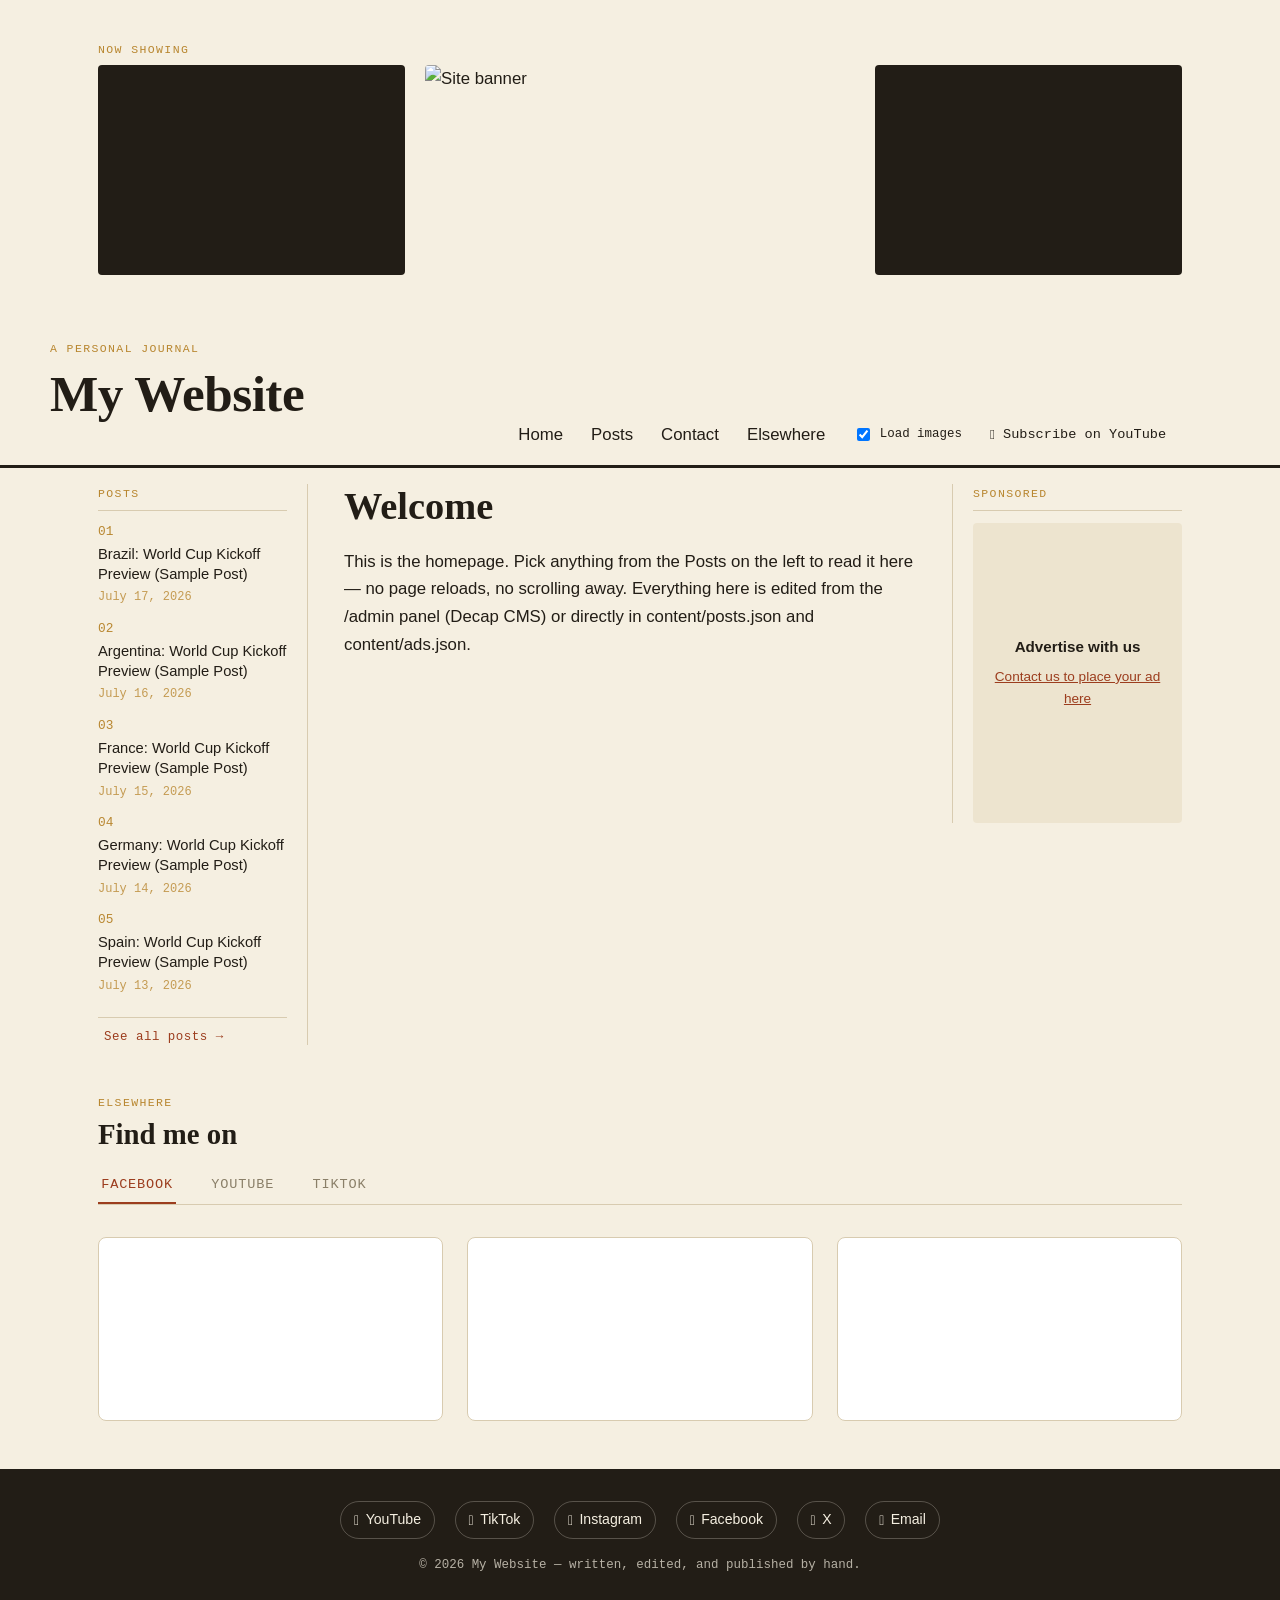
==== index.html @ 1bfed3f9 "Add files via upload" ====
<!DOCTYPE html>
<html lang="en">
<head>
  <meta charset="UTF-8">
  <meta name="viewport" content="width=device-width, initial-scale=1.0">
  <meta http-equiv="Content-Security-Policy" content="default-src 'self'; script-src 'self' https://unpkg.com https://connect.facebook.net https://www.youtube.com; style-src 'self' https://fonts.googleapis.com https://cdnjs.cloudflare.com 'unsafe-inline'; img-src 'self' https: data:; frame-src https://www.youtube.com https://www.facebook.com https://www.tiktok.com; font-src 'self' https://fonts.gstatic.com; connect-src 'self' https:; object-src 'none'; base-uri 'self'; form-action 'self';">
  <title>My Website — a personal journal</title>
  <meta name="description" content="A personal journal — posts, favorite media, and where to find me elsewhere.">

  <!-- Google Fonts: Fraunces (headlines), Inter (body), IBM Plex Mono (labels/bylines) -->
  <link rel="preconnect" href="https://fonts.googleapis.com">
  <link rel="preconnect" href="https://fonts.gstatic.com" crossorigin>
  <link href="https://fonts.googleapis.com/css2?family=Fraunces:opsz,wght@9..144,500;9..144,600;9..144,700&family=Inter:wght@400;500;600&family=IBM+Plex+Mono:wght@400;500&display=swap" rel="stylesheet">

  <!-- Font Awesome, for real platform logos in the footer -->
  <link rel="stylesheet" href="https://cdnjs.cloudflare.com/ajax/libs/font-awesome/5.15.3/css/all.min.css" integrity="sha512-iBBXm8fW90+nuLcSKlbmrPcLa0OT92xO1BIsZ+ywDWZb9u/crbDwrwuUJErZRapij9+gNwsqwp8v3fsfQyeW11w==" crossorigin="anonymous" referrerpolicy="no-referrer">

  <link rel="stylesheet" href="style.css">
</head>
<body>

  <a class="skip-link" href="#main">Skip to content</a>

  <!-- =====================================================================
       MAIN — the post column, with the margin rail (Posts + Sponsor)
       running alongside it. This is the signature layout idea: the post
       list and the ad share one quiet column instead of competing boxes.
  ===================================================================== -->
  <!-- =====================================================================
       FEATURED STRIP — your banner image + your latest YouTube upload +
       your latest Facebook post (auto-pulled from your own channel/page,
       see content/social.json for the username/link fields to edit).
  ===================================================================== -->
  <section class="featured" aria-label="Featured media">
    <p class="section-kicker">Now showing</p>

    <div class="featured-row">
      <div class="featured-embed" id="featured-youtube">
        <iframe
          id="featured-youtube-iframe"
          src=""
          title="Latest YouTube upload"
          frameborder="0"
          allow="accelerometer; autoplay; clipboard-write; encrypted-media; gyroscope; picture-in-picture"
          allowfullscreen>
        </iframe>
      </div>

      <figure class="featured-banner">
        <!-- EDIT ME: replace with your own banner image (recommended size
             in README.md — roughly 1600x700px works best here) -->
        <img
          src="https://placehold.co/1600x700/23201a/f5efe1?text=Your+Banner+Image"
          alt="Site banner"
          id="banner-img">
      </figure>

      <div class="featured-embed" id="featured-facebook">
        <div class="fb-page"
             id="featured-fb-page"
             data-tabs="timeline"
             data-width="340"
             data-height="210"
             data-small-header="true"
             data-hide-cover="true"
             data-show-facepile="false">
        </div>
      </div>
    </div>
  </section>

  <!-- =====================================================================
       MASTHEAD — site name, nav, and the rotating "follow us" ticker.
       Edit the site name/tagline directly below.
  ===================================================================== -->
  <header class="masthead">
    <div class="masthead-top">
      <div class="masthead-titles">
        <p class="kicker">A personal journal</p>
        <h1 class="site-title">My Website</h1>
      </div>

      <nav class="site-nav">
        <button class="nav-toggle" id="nav-toggle" aria-label="Open menu" aria-expanded="false">
          <span></span><span></span><span></span>
        </button>
        <ul id="nav-links">
          <li><a href="#main">Home</a></li>
          <li><a href="#posts" id="nav-posts-link">Posts</a></li>
          <li><a href="#contact" id="nav-contact-link">Contact</a></li>
          <li><a href="#elsewhere">Elsewhere</a></li>
          <li class="data-saver">
            <label for="data-saver-toggle">
              <input type="checkbox" id="data-saver-toggle">
              Load images
            </label>
          </li>
          <li>
            <a id="social-ticker" class="ticker" href="#" target="_blank" rel="noopener noreferrer">
              <i id="social-ticker-icon"></i>
              <span id="social-ticker-text"></span>
            </a>
          </li>
        </ul>
      </nav>
    </div>
  </header>

  <main id="main" class="layout">

    <aside class="rail-contents" aria-label="Posts">
      <p class="rail-label">Posts</p>
      <ol id="post-list-items">
        <!-- Generated automatically from content/posts.json. Shows the
             first 10 at a glance - scroll inside this list for more, or
             use the button below to browse all of them in the main
             content area instead, with pages. -->
      </ol>
      <button type="button" id="see-more-posts" class="see-more-link">See all posts →</button>
    </aside>

    <article class="column-article" id="content">
      <h2>Welcome</h2>
      <p>
        This is the homepage. Pick anything from the Posts on the left
        to read it here — no page reloads, no scrolling away. Everything
        here is edited from the /admin panel (Decap CMS) or directly in 
        content/posts.json and content/ads.json.
      </p>
    </article>

    <aside class="rail-sponsor" aria-label="Sponsor">
      <p class="rail-label">Sponsored</p>
      <div class="ad-placeholder">
        <img id="main-ad-img" class="lazy-img" alt="Advertisement" data-src="">
      </div>
    </aside>
  </main>

  <!-- =====================================================================
       ELSEWHERE — social media tabs, posts per platform via official
       embed widgets (no API keys, no scraping).
  ===================================================================== -->
  <section class="elsewhere" id="elsewhere">
    <p class="section-kicker">Elsewhere</p>
    <h2>Find me on</h2>

    <div class="tabs" role="tablist">
      <button class="tab-btn active" data-tab="facebook">Facebook</button>
      <button class="tab-btn" data-tab="youtube">YouTube</button>
      <button class="tab-btn" data-tab="tiktok">TikTok</button>
    </div>

    <div class="tab-panel active" id="panel-facebook">
      <div class="fb-page"
           id="elsewhere-fb-page"
           data-tabs="timeline"
           data-width="500"
           data-height="480"
           data-small-header="false"
           data-adapt-container-width="true">
      </div>
    </div>

    <div class="tab-panel" id="panel-youtube">
      <div id="elsewhere-youtube-iframe"></div>
    </div>

    <div class="tab-panel" id="panel-tiktok">
      <!-- TikTok doesn't offer a no-login "latest posts" embed, so this
           is a direct link to the profile. -->
      <div id="elsewhere-tiktok-link"></div>
    </div>
  </section>

  <!-- =====================================================================
       COLOPHON (footer) — social links + copyright, in the old
       printing-press tradition of a colophon page.
  ===================================================================== -->
  <footer class="colophon" id="contact">
    <div class="colophon-social">
      <a id="footer-youtube" href="#" target="_blank" rel="noopener noreferrer"><i class="fab fa-youtube"></i> YouTube</a>
      <a id="footer-tiktok" href="#" target="_blank" rel="noopener noreferrer"><i class="fab fa-tiktok"></i> TikTok</a>
      <a id="footer-instagram" href="#" target="_blank" rel="noopener noreferrer"><i class="fab fa-instagram"></i> Instagram</a>
      <a id="footer-facebook" href="#" target="_blank" rel="noopener noreferrer"><i class="fab fa-facebook"></i> Facebook</a>
      <a id="footer-x" href="#" target="_blank" rel="noopener noreferrer"><i class="fab fa-twitter"></i> X</a>
      <a id="footer-email" href="#"><i class="fas fa-envelope"></i> Email</a>
    </div>
    <p class="colophon-copy">&copy; <span id="year"></span> My Website — written, edited, and published by hand.</p>
  </footer>

  <!-- The Facebook SDK is injected dynamically by script.js, AFTER your
       username/link fields from content/social.json have been written
       into the page. That ordering matters: if it ran first, it would
       render before your real links were in place. -->
  <div id="fb-root"></div>

  <script src="script.js"></script>
</body>
</html>
---- style.css ----
/* =========================================================================
   DESIGN TOKENS
   Warm & editorial: paper tones, a characterful display serif, and a
   brick-rust accent. Change any of these and the whole site follows.
========================================================================= */
:root {
  --paper: #F5EFE1;
  --paper-deep: #EDE4CF;
  --ink: #221D16;
  --rust: #9C3D1E;
  --moss: #4B5D3A;
  --brass: #B8862F;
  --rule: #D8CBB0;

  --font-display: "Fraunces", Georgia, serif;
  --font-body: "Inter", -apple-system, BlinkMacSystemFont, sans-serif;
  --font-mono: "IBM Plex Mono", "Courier New", monospace;

  --measure: 68ch;        /* comfortable reading line length for articles */
  --content-max: 1180px;
  --sticky-header-height: 6rem;   /* approx. masthead height, used to offset the side rails */
}

* {
  box-sizing: border-box;
}

html {
  scroll-behavior: smooth;
}

/* Every anchor-jump / scrollIntoView target needs this, otherwise its
   top edge lands exactly at y=0 - directly BEHIND the sticky masthead
   (which also sits at y=0 with a solid background). Without this, a
   post's title (or any section you jump to) ends up hidden under the
   header, making the page look like it "opened from the middle." */
#main,
#content,
#contact,
#elsewhere {
  scroll-margin-top: calc(var(--sticky-header-height, 6rem) + 1rem);
}

body {
  margin: 0;
  background: var(--paper);
  color: var(--ink);
  font-family: var(--font-body);
  font-size: 1.05rem;
  line-height: 1.65;
}

h1, h2, h3 {
  font-family: var(--font-display);
  font-weight: 600;
  line-height: 1.15;
  margin: 0 0 0.5em;
}

a {
  color: var(--rust);
}

img {
  max-width: 100%;
  height: auto;
  display: block;
}

/* Visible keyboard focus everywhere - accessibility floor */
a:focus-visible,
button:focus-visible,
input:focus-visible {
  outline: 2px solid var(--rust);
  outline-offset: 2px;
}

.skip-link {
  position: absolute;
  left: -999px;
  top: 0;
  background: var(--ink);
  color: var(--paper);
  padding: 0.6rem 1rem;
  z-index: 1000;
}

.skip-link:focus {
  left: 0.5rem;
  top: 0.5rem;
}

.section-kicker,
.rail-label,
.kicker {
  font-family: var(--font-mono);
  font-size: 0.72rem;
  letter-spacing: 0.12em;
  text-transform: uppercase;
  color: var(--brass);
  margin: 0 0 0.4rem;
}

@media (prefers-reduced-motion: reduce) {
  html {
    scroll-behavior: auto;
  }
  * {
    transition: none !important;
    animation: none !important;
  }
}

/* =========================================================================
   MASTHEAD
========================================================================= */
.masthead {
  position: sticky;
  top: 0;
  z-index: 50;
  background: var(--paper);
  border-bottom: 3px solid var(--ink);
  padding: 1.5rem clamp(1rem, 4vw, 3rem) 1rem;
}

.masthead-top {
  max-width: var(--content-max);
  margin: 0 auto;
  display: flex;
  justify-content: space-between;
  align-items: flex-end;
  flex-wrap: wrap;
  gap: 1rem;
}

.site-title {
  font-size: clamp(2.2rem, 5vw, 3.2rem);
  letter-spacing: -0.01em;
}

/* Compact state, added by script.js once the page is scrolled a little -
   shrinks the title and tightens the padding into a clean frozen bar. */
.masthead.is-compact {
  padding: 0.55rem clamp(1rem, 4vw, 3rem);
}

.masthead.is-compact .kicker {
  display: none;
}

.masthead.is-compact .site-title {
  font-size: 1.35rem;
}

.masthead.is-compact .ticker {
  height: 1.4rem;
  font-size: 0.78rem;
  margin-top: 0;
}

.site-nav ul {
  list-style: none;
  display: flex;
  align-items: center;
  gap: 1.75rem;
  margin: 0;
  padding: 0;
  flex-wrap: wrap;
}

.site-nav a {
  color: var(--ink);
  text-decoration: none;
  font-weight: 500;
  border-bottom: 1px solid transparent;
  padding-bottom: 2px;
  transition: border-color 0.15s ease;
}

.site-nav a:hover {
  border-color: var(--rust);
}

.data-saver label {
  display: flex;
  align-items: center;
  gap: 0.4rem;
  font-family: var(--font-mono);
  font-size: 0.78rem;
  color: var(--ink);
  cursor: pointer;
}

.nav-toggle {
  display: none;
  flex-direction: column;
  gap: 4px;
  background: none;
  border: none;
  cursor: pointer;
  padding: 4px;
}

.nav-toggle span {
  width: 22px;
  height: 2px;
  background: var(--ink);
  display: block;
}

/* =========================================================================
   FEATURED STRIP
========================================================================= */
.featured {
  max-width: var(--content-max);
  margin: 2.5rem auto;
  padding: 0 clamp(1rem, 4vw, 3rem);
}

.featured-row {
  display: grid;
  grid-template-columns: 1fr 1.4fr 1fr;
  gap: 1.25rem;
  align-items: stretch;
}

.featured-embed {
  background: var(--ink);
  border-radius: 4px;
  overflow: hidden;
  min-height: 210px;
  display: flex;
}

.featured-embed iframe {
  width: 100%;
  height: 100%;
  border: none;
}

.featured-embed .fb-post,
.featured-embed .fb-page {
  margin: auto;
  overflow-x: auto;
  max-width: 100%;
}

.featured-banner {
  margin: 0;
  border-radius: 4px;
  overflow: hidden;
  min-height: 210px;
}

.featured-banner img {
  width: 100%;
  height: 100%;
  object-fit: cover;
}

/* Rotating "follow us" link, now inline in the nav bar - understated,
   typewriter-styled */
.ticker {
  display: inline-flex;
  align-items: center;
  gap: 0.5rem;
  height: 1.6rem;
  width: 15rem;
  max-width: 100%;
  overflow: hidden;
  white-space: nowrap;
  font-family: var(--font-mono);
  font-size: 0.85rem;
  color: var(--moss);
  text-decoration: none;
  border-bottom: 1px dashed var(--rule);
}

.ticker:hover {
  color: var(--rust);
}

#social-ticker-text {
  overflow: hidden;
  white-space: nowrap;
}

@media (max-width: 800px) {
  .featured-row {
    grid-template-columns: 1fr;
  }
}

/* =========================================================================
   MAIN LAYOUT — article column + margin rail (the signature idea)
========================================================================= */
.layout {
  max-width: var(--content-max);
  margin: 1rem auto 3rem;
  padding: 0 clamp(1rem, 4vw, 3rem);
  display: grid;
  grid-template-columns: 210px 1fr 230px;
  gap: 2.25rem;
  align-items: start;
}

.column-article {
  max-width: var(--measure);
  animation: article-fade-in 0.35s ease;
}

@keyframes article-fade-in {
  from { opacity: 0; transform: translateY(6px); }
  to   { opacity: 1; transform: translateY(0); }
}

.column-article h2 {
  font-size: clamp(1.8rem, 3vw, 2.4rem);
}

.column-article img {
  border-radius: 4px;
  margin: 1.25rem 0;
}

.post-date {
  font-family: var(--font-mono);
  font-size: 0.85rem;
  color: var(--brass);
  margin: 0.5rem 0 1rem;
}

.post-article {
  width: 100%;
}

/* Post ads: a quiet horizontal strip inside the article, framed by
   hairline rules so it reads as a printed "sponsored" break */
.post-ad {
  margin: 1.1rem 0;
  padding: 0.6rem 0;
  border-top: 1px solid var(--rule);
  border-bottom: 1px solid var(--rule);
  text-align: center;
}

.post-ad-label {
  display: block;
  font-family: var(--font-mono);
  font-size: 0.68rem;
  letter-spacing: 0.1em;
  text-transform: uppercase;
  color: var(--brass);
  margin-bottom: 0.5rem;
}

.post-ad img {
  margin: 0 auto;
  max-height: 220px;
  object-fit: contain;
}

/* =========================================================================
   POST GRID LAYOUT — For the "All Posts" paginated view
========================================================================= */
.post-grid {
  display: grid;
  grid-template-columns: repeat(auto-fill, minmax(280px, 1fr));
  gap: 1.5rem;
  margin: 2rem 0;
}

.post-card {
  background: white;
  border: 1px solid var(--rule);
  border-radius: 8px;
  overflow: hidden;
  display: flex;
  flex-direction: column;
  height: 100%;
  transition: transform 0.2s ease, box-shadow 0.2s ease;
}

.post-card:hover {
  transform: translateY(-4px);
  box-shadow: 0 4px 12px rgba(0, 0, 0, 0.1);
}

.post-card-image {
  width: 100%;
  height: 200px;
  background: var(--paper-deep);
  overflow: hidden;
}

.post-card-image img {
  width: 100%;
  height: 100%;
  object-fit: cover;
}

.post-card-image .no-image {
  display: flex;
  align-items: center;
  justify-content: center;
  height: 100%;
  color: var(--brass);
  font-size: 0.9rem;
}

.post-card h3 {
  margin: 1rem;
  font-size: 1.1rem;
  margin-bottom: 0.5rem;
}

.post-card-date {
  font-family: var(--font-mono);
  font-size: 0.8rem;
  color: var(--brass);
  margin: 0 1rem 0.5rem;
}

.post-card .read-more {
  margin: 0 1rem 1rem;
  margin-top: auto;
  padding: 0.6rem 1rem;
  background: var(--rust);
  color: white;
  border: none;
  border-radius: 4px;
  cursor: pointer;
  font-weight: 500;
  transition: background 0.15s ease;
}

.post-card .read-more:hover {
  background: var(--ink);
}

/* =========================================================================
   SIDE RAILS — Posts (left) and Sponsored ad (right), each sticking
   in place independently as you scroll
========================================================================= */
.rail-contents {
  position: sticky;
  top: calc(var(--sticky-header-height, 5rem) + 1rem);
  border-right: 1px solid var(--rule);
  padding-right: 1.25rem;
}

.rail-sponsor {
  position: sticky;
  top: calc(var(--sticky-header-height, 5rem) + 1rem);
  border-left: 1px solid var(--rule);
  padding-left: 1.25rem;
}

.rail-label {
  border-bottom: 1px solid var(--rule);
  padding-bottom: 0.4rem;
}

#post-list-items {
  list-style: none;
  margin: 0.75rem 0 0;
  padding: 0;
  max-height: 480px;     /* roughly 10 items - scroll inside for the rest */
  overflow-y: auto;
}

#post-list-items li {
  margin-bottom: 0.9rem;
}

#post-list-items button {
  display: flex;
  flex-direction: column;
  gap: 0.3rem;
  text-align: left;
  background: none;
  border: none;
  padding: 0;
  cursor: pointer;
  color: var(--ink);
  font-family: var(--font-body);
  font-size: 0.92rem;
  line-height: 1.35;
  width: 100%;
}

#post-list-items .num {
  font-family: var(--font-mono);
  font-size: 0.8rem;
  color: var(--brass);
}

#post-list-items .date {
  font-family: var(--font-mono);
  font-size: 0.75rem;
  color: var(--brass);
  opacity: 0.8;
}

#post-list-items button:hover .title,
#post-list-items button:focus-visible .title {
  color: var(--rust);
  text-decoration: underline;
}

.see-more-link {
  display: block;
  width: 100%;
  margin-top: 0.9rem;
  padding-top: 0.75rem;
  border-top: 1px solid var(--rule);
  background: none;
  border-left: none;
  border-right: none;
  border-bottom: none;
  text-align: left;
  font-family: var(--font-mono);
  font-size: 0.78rem;
  letter-spacing: 0.04em;
  color: var(--rust);
  cursor: pointer;
}

.see-more-link:hover {
  text-decoration: underline;
}

/* ---- Paginated "all posts" index, shown in the main content area ---- */
.post-index-meta {
  font-family: var(--font-mono);
  font-size: 0.8rem;
  color: #8a7f68;
}

.post-index-pagination {
  display: flex;
  gap: 0.5rem;
  margin-top: 1.5rem;
  justify-content: center;
  flex-wrap: wrap;
}

.post-index-pagination button {
  min-width: 2.2rem;
  padding: 0.4rem 0.6rem;
  border: 1px solid var(--rule);
  background: none;
  border-radius: 4px;
  font-family: var(--font-mono);
  font-size: 0.85rem;
  cursor: pointer;
  color: var(--ink);
}

.post-index-pagination button.active {
  border-color: var(--rust);
  color: var(--rust);
  font-weight: 600;
}

.post-index-pagination button:hover {
  border-color: var(--rust);
}

.ad-placeholder {
  margin-top: 0.75rem;
  min-height: 300px;
  border-radius: 4px;
  overflow: hidden;
  background: var(--paper-deep);
}

.ad-placeholder img {
  width: 100%;
  height: 100%;
  object-fit: cover;
}

.advertise-with-us {
  width: 100%;
  display: flex;
  flex-direction: column;
  align-items: center;
  justify-content: center;
  padding: 0.75rem;
  text-align: center;
  color: #8a7f68;
  box-sizing: border-box;
}

.ad-placeholder .advertise-with-us {
  height: 100%;
  min-height: 300px;
}

.post-ad .advertise-with-us {
  flex-direction: row;
  justify-content: center;
  gap: 0.5rem;
  padding: 0;
}

.post-ad .advertise-with-us p {
  margin: 0;
  font-size: 0.82rem;
}

.post-ad .advertise-with-us a {
  font-size: 0.78rem;
}

.advertise-with-us p {
  margin: 0 0 0.4rem;
  font-weight: 600;
  color: var(--ink);
  font-size: 0.95rem;
}

.advertise-with-us a {
  font-size: 0.85rem;
}

@media (max-width: 900px) {
  .layout {
    grid-template-columns: 1fr;
  }
  .rail-contents,
  .rail-sponsor {
    border: none;
    padding: 1.5rem 0 0;
    position: static;
  }
  .rail-contents {
    border-top: 1px solid var(--rule);
  }
  .rail-sponsor {
    border-top: 1px solid var(--rule);
  }
}

/* =========================================================================
   ELSEWHERE (social tabs) with 3x3 grid
========================================================================= */
.elsewhere {
  max-width: var(--content-max);
  margin: 2rem auto 3rem;
  padding: 0 clamp(1rem, 4vw, 3rem);
}

.elsewhere h2 {
  font-size: 1.8rem;
}

.tabs {
  display: flex;
  gap: 0.5rem;
  margin: 1rem 0 1.5rem;
  border-bottom: 1px solid var(--rule);
}

.tab-btn {
  background: none;
  border: none;
  border-bottom: 2px solid transparent;
  padding: 0.6rem 0.2rem;
  margin-right: 1.5rem;
  font-family: var(--font-mono);
  font-size: 0.85rem;
  text-transform: uppercase;
  letter-spacing: 0.06em;
  color: #8a7f68;
  cursor: pointer;
}

.tab-btn.active {
  color: var(--rust);
  border-color: var(--rust);
}

.tab-panel {
  display: none;
}

.tab-panel.active {
  display: block;
}

/* Social grid: 3x3 layout for YouTube, Facebook, TikTok */
.social-grid {
  display: grid;
  grid-template-columns: repeat(auto-fit, minmax(300px, 1fr));
  gap: 1.5rem;
  margin: 2rem 0;
}

.social-item {
  background: var(--ink);
  border-radius: 8px;
  overflow: hidden;
  aspect-ratio: 16 / 9;
  display: flex;
  align-items: center;
  justify-content: center;
}

.social-item iframe {
  width: 100%;
  height: 100%;
  border: none;
}

/* Facebook placeholder cards in grid */
.facebook-item {
  background: white;
  border: 1px solid var(--rule);
  padding: 1rem;
  aspect-ratio: auto;
  min-height: 150px;
}

.facebook-placeholder {
  display: flex;
  flex-direction: column;
  align-items: center;
  justify-content: center;
  text-align: center;
  height: 100%;
}

.fb-placeholder-header {
  display: flex;
  align-items: center;
  gap: 0.5rem;
  justify-content: center;
  margin-bottom: 0.5rem;
  font-weight: 600;
  color: var(--ink);
}

.fb-placeholder-header i {
  color: #1877f2;
  font-size: 1.5rem;
}

.facebook-placeholder p {
  margin: 0;
  font-size: 0.9rem;
  color: var(--brass);
}

.facebook-placeholder a {
  color: var(--rust);
  text-decoration: none;
}

.facebook-placeholder a:hover {
  text-decoration: underline;
}

/* TikTok link cards in grid */
.tiktok-item {
  background: white;
  border: 1px solid var(--rule);
  padding: 0;
  aspect-ratio: auto;
}

.tiktok-card-small {
  display: flex;
  flex-direction: column;
  align-items: center;
  justify-content: center;
  gap: 0.75rem;
  width: 100%;
  height: 100%;
  min-height: 150px;
  color: var(--ink);
  text-decoration: none;
  transition: background 0.2s ease;
  padding: 1rem;
  text-align: center;
}

.tiktok-card-small:hover {
  background: var(--paper-deep);
}

.tiktok-card-small i {
  font-size: 2rem;
  color: var(--rust);
}

.tiktok-card-small span {
  font-size: 0.9rem;
  font-weight: 500;
}

/* Each Elsewhere panel embeds */
.tab-panel > iframe,
.tab-panel > .fb-page,
.tab-panel > .tiktok-embed {
  max-width: 100%;
  overflow-x: auto;
  margin: 0 auto;
  border: none;
  border-radius: 4px;
}

.tab-panel > iframe {
  display: block;
}

.tiktok-grid {
  display: flex;
  justify-content: center;
  margin: 2rem 0;
}

.tiktok-link-card {
  display: flex;
  align-items: center;
  gap: 0.75rem;
  max-width: 420px;
  margin: 0 auto;
  padding: 1.25rem 1.5rem;
  border: 1px solid var(--rule);
  border-radius: 6px;
  color: var(--ink);
  text-decoration: none;
  font-size: 0.95rem;
  transition: border-color 0.15s ease, transform 0.15s ease;
}

.tiktok-link-card i {
  font-size: 1.4rem;
  color: var(--rust);
}

.tiktok-link-card:hover {
  border-color: var(--rust);
  transform: translateY(-2px);
}

/* =========================================================================
   COLOPHON (footer)
========================================================================= */
.colophon {
  background: var(--ink);
  color: var(--paper);
  padding: 2rem clamp(1rem, 4vw, 3rem);
  text-align: center;
}

.colophon-social {
  display: flex;
  justify-content: center;
  flex-wrap: wrap;
  gap: 1.25rem;
  margin-bottom: 1rem;
}

.colophon-social a {
  display: inline-flex;
  align-items: center;
  gap: 0.4rem;
  color: var(--paper);
  text-decoration: none;
  font-size: 0.88rem;
  padding: 0.4rem 0.8rem;
  border: 1px solid rgba(245, 239, 225, 0.25);
  border-radius: 999px;
  transition: background 0.15s ease;
}

.colophon-social a:hover {
  background: var(--rust);
  border-color: var(--rust);
}

.colophon-copy {
  font-family: var(--font-mono);
  font-size: 0.78rem;
  color: rgba(245, 239, 225, 0.7);
  margin: 0;
}

/* =========================================================================
   MOBILE NAV
========================================================================= */
@media (max-width: 700px) {
  .nav-toggle {
    display: flex;
  }

  .site-nav {
    position: relative;
  }

  #nav-links {
    display: none;
    position: absolute;
    top: 100%;
    right: 0;
    background: var(--paper);
    border: 1px solid var(--rule);
    flex-direction: column;
    align-items: flex-start;
    padding: 1rem;
    gap: 0.75rem;
    z-index: 20;
    min-width: 200px;
  }

  #nav-links.open {
    display: flex;
  }

  .social-grid {
    grid-template-columns: 1fr;
  }

  .post-grid {
    grid-template-columns: 1fr;
  }
}
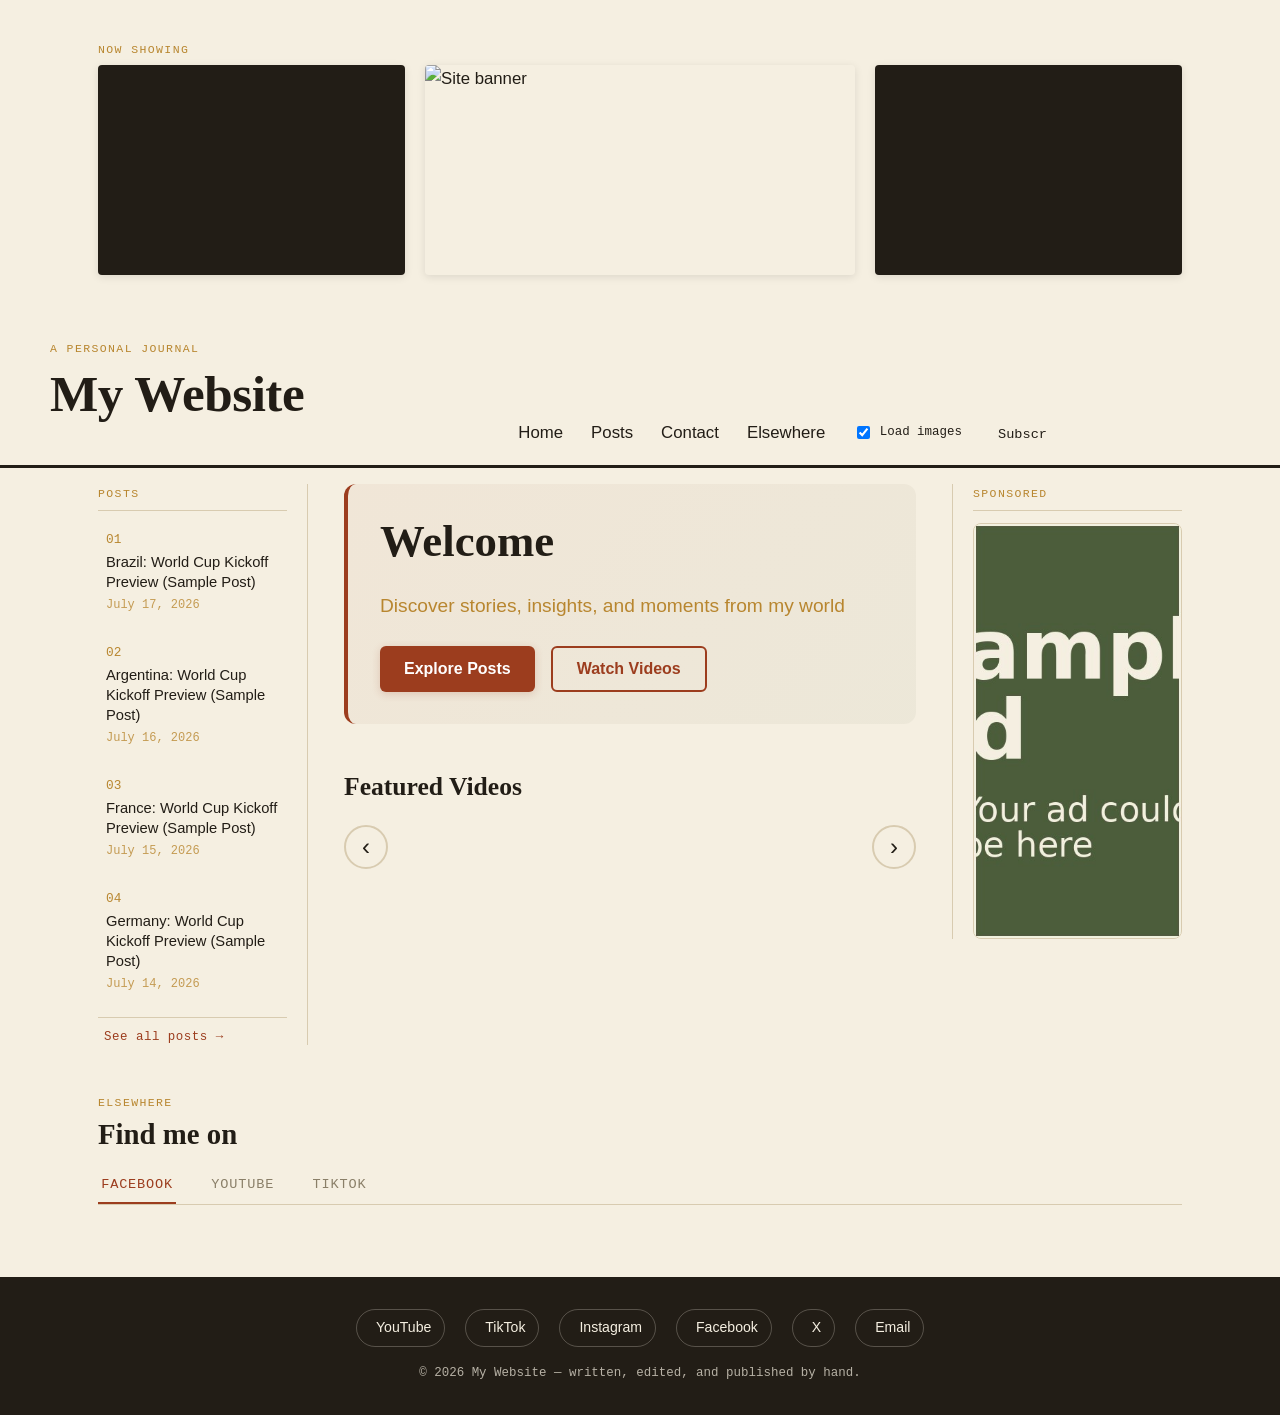
==== commit 1eeae5f9: "Improve homepage: fix ads, add video carousel, lazy load posts, attractive design" ====
--- a/index.html
+++ b/index.html
@@ -3,7 +3,7 @@
 <head>
   <meta charset="UTF-8">
   <meta name="viewport" content="width=device-width, initial-scale=1.0">
-  <meta http-equiv="Content-Security-Policy" content="default-src 'self'; script-src 'self' https://unpkg.com https://connect.facebook.net https://www.youtube.com; style-src 'self' https://fonts.googleapis.com https://cdnjs.cloudflare.com 'unsafe-inline'; img-src 'self' https: data:; frame-src https://www.youtube.com https://www.facebook.com https://www.tiktok.com; font-src 'self' https://fonts.gstatic.com; connect-src 'self' https:; object-src 'none'; base-uri 'self'; form-action 'self';">
+  <meta http-equiv="Content-Security-Policy" content="default-src 'self'; script-src 'self' https://unpkg.com https://connect.facebook.net https://www.youtube.com; style-src 'self' https://fonts.googleapis.com; font-src https://fonts.googleapis.com https://fonts.gstatic.com; frame-src https://www.youtube.com https://www.facebook.com https://www.tiktok.com;">
   <title>My Website — a personal journal</title>
   <meta name="description" content="A personal journal — posts, favorite media, and where to find me elsewhere.">
 
@@ -13,7 +13,7 @@
   <link href="https://fonts.googleapis.com/css2?family=Fraunces:opsz,wght@9..144,500;9..144,600;9..144,700&family=Inter:wght@400;500;600&family=IBM+Plex+Mono:wght@400;500&display=swap" rel="stylesheet">
 
   <!-- Font Awesome, for real platform logos in the footer -->
-  <link rel="stylesheet" href="https://cdnjs.cloudflare.com/ajax/libs/font-awesome/5.15.3/css/all.min.css" integrity="sha512-iBBXm8fW90+nuLcSKlbmrPcLa0OT92xO1BIsZ+ywDWZb9u/crbDwrwuUJErZRapij9+gNwsqwp8v3fsfQyeW11w==" crossorigin="anonymous" referrerpolicy="no-referrer">
+  <link rel="stylesheet" href="https://cdnjs.cloudflare.com/ajax/libs/font-awesome/5.15.3/css/all.min.css" integrity="sha512-iBBXm8fW90+nuLcSKlbmrPcLa0OT92xO1BIsZ+ywDWZb9u/crbDwrwuUJErZRapij9+gNws" crossorigin="anonymous">
 
   <link rel="stylesheet" href="style.css">
 </head>
@@ -21,11 +21,6 @@
 
   <a class="skip-link" href="#main">Skip to content</a>
 
-  <!-- =====================================================================
-       MAIN — the post column, with the margin rail (Posts + Sponsor)
-       running alongside it. This is the signature layout idea: the post
-       list and the ad share one quiet column instead of competing boxes.
-  ===================================================================== -->
   <!-- =====================================================================
        FEATURED STRIP — your banner image + your latest YouTube upload +
        your latest Facebook post (auto-pulled from your own channel/page,
@@ -120,13 +115,29 @@
     </aside>
 
     <article class="column-article" id="content">
-      <h2>Welcome</h2>
-      <p>
-        This is the homepage. Pick anything from the Posts on the left
-        to read it here — no page reloads, no scrolling away. Everything
-        here is edited from the /admin panel (Decap CMS) or directly in 
-        content/posts.json and content/ads.json.
-      </p>
+      <div class="homepage-hero">
+        <h2>Welcome</h2>
+        <p class="hero-subtitle">Discover stories, insights, and moments from my world</p>
+        <div class="hero-cta">
+          <button class="btn-primary" id="explore-posts-btn">Explore Posts</button>
+          <button class="btn-secondary" id="explore-videos-btn">Watch Videos</button>
+        </div>
+      </div>
+
+      <!-- YouTube Video Carousel (Apple.com style) -->
+      <section class="video-carousel" id="video-carousel-section">
+        <h3>Featured Videos</h3>
+        <div class="carousel-container">
+          <button class="carousel-nav carousel-prev" aria-label="Previous video">‹</button>
+          <div class="carousel-wrapper">
+            <div class="carousel-track" id="carousel-track">
+              <!-- Videos loaded here from social.json -->
+            </div>
+          </div>
+          <button class="carousel-nav carousel-next" aria-label="Next video">›</button>
+        </div>
+        <div class="carousel-dots" id="carousel-dots"></div>
+      </section>
     </article>
 
     <aside class="rail-sponsor" aria-label="Sponsor">
--- a/style.css
+++ b/style.css
@@ -230,6 +230,12 @@
   overflow: hidden;
   min-height: 210px;
   display: flex;
+  box-shadow: 0 2px 8px rgba(0, 0, 0, 0.1);
+  transition: box-shadow 0.3s ease;
+}
+
+.featured-embed:hover {
+  box-shadow: 0 4px 16px rgba(0, 0, 0, 0.15);
 }
 
 .featured-embed iframe {
@@ -250,12 +256,18 @@
   border-radius: 4px;
   overflow: hidden;
   min-height: 210px;
+  box-shadow: 0 2px 8px rgba(0, 0, 0, 0.1);
 }
 
 .featured-banner img {
   width: 100%;
   height: 100%;
   object-fit: cover;
+  transition: transform 0.3s ease;
+}
+
+.featured-banner:hover img {
+  transform: scale(1.02);
 }
 
 /* Rotating "follow us" link, now inline in the nav bar - understated,
@@ -323,6 +335,195 @@
   margin: 1.25rem 0;
 }
 
+/* =========================================================================
+   HOMEPAGE HERO SECTION
+========================================================================= */
+.homepage-hero {
+  margin-bottom: 2.5rem;
+  padding: 2rem;
+  background: linear-gradient(135deg, rgba(156, 61, 30, 0.05) 0%, rgba(75, 93, 58, 0.05) 100%);
+  border-radius: 12px;
+  border-left: 4px solid var(--rust);
+}
+
+.homepage-hero h2 {
+  font-size: clamp(2rem, 4vw, 2.8rem);
+  margin-top: 0;
+  color: var(--ink);
+}
+
+.hero-subtitle {
+  font-size: 1.2rem;
+  color: var(--brass);
+  margin: 0.5rem 0 1.5rem;
+  font-weight: 500;
+}
+
+.hero-cta {
+  display: flex;
+  gap: 1rem;
+  flex-wrap: wrap;
+}
+
+.btn-primary,
+.btn-secondary {
+  padding: 0.75rem 1.5rem;
+  border-radius: 6px;
+  border: none;
+  font-family: var(--font-body);
+  font-size: 1rem;
+  font-weight: 600;
+  cursor: pointer;
+  transition: all 0.2s ease;
+  text-decoration: none;
+  display: inline-block;
+}
+
+.btn-primary {
+  background: var(--rust);
+  color: white;
+  box-shadow: 0 2px 8px rgba(156, 61, 30, 0.2);
+}
+
+.btn-primary:hover,
+.btn-primary:focus-visible {
+  background: #8a2f18;
+  transform: translateY(-2px);
+  box-shadow: 0 4px 12px rgba(156, 61, 30, 0.3);
+}
+
+.btn-secondary {
+  background: transparent;
+  color: var(--rust);
+  border: 2px solid var(--rust);
+}
+
+.btn-secondary:hover,
+.btn-secondary:focus-visible {
+  background: var(--rust);
+  color: white;
+  transform: translateY(-2px);
+}
+
+/* =========================================================================
+   VIDEO CAROUSEL (Apple.com style)
+========================================================================= */
+.video-carousel {
+  margin: 3rem 0;
+}
+
+.video-carousel h3 {
+  font-size: 1.6rem;
+  margin-bottom: 1.5rem;
+}
+
+.carousel-container {
+  position: relative;
+  display: flex;
+  align-items: center;
+  gap: 1rem;
+}
+
+.carousel-wrapper {
+  flex: 1;
+  overflow: hidden;
+  border-radius: 12px;
+  background: var(--ink);
+}
+
+.carousel-track {
+  display: flex;
+  transition: transform 0.4s cubic-bezier(0.4, 0, 0.2, 1);
+}
+
+.carousel-video-item {
+  flex: 0 0 100%;
+  min-height: 360px;
+  display: flex;
+  align-items: center;
+  justify-content: center;
+}
+
+.carousel-video-item iframe {
+  width: 100%;
+  height: 100%;
+  border: none;
+}
+
+.carousel-nav {
+  width: 44px;
+  height: 44px;
+  border-radius: 50%;
+  background: var(--paper);
+  border: 2px solid var(--rule);
+  font-size: 24px;
+  color: var(--ink);
+  cursor: pointer;
+  display: flex;
+  align-items: center;
+  justify-content: center;
+  transition: all 0.2s ease;
+  flex-shrink: 0;
+}
+
+.carousel-nav:hover {
+  background: var(--rust);
+  color: white;
+  border-color: var(--rust);
+  transform: scale(1.1);
+}
+
+.carousel-nav:disabled {
+  opacity: 0.5;
+  cursor: not-allowed;
+  transform: scale(1);
+}
+
+.carousel-dots {
+  display: flex;
+  gap: 0.75rem;
+  justify-content: center;
+  margin-top: 1rem;
+  flex-wrap: wrap;
+}
+
+.carousel-dot {
+  width: 10px;
+  height: 10px;
+  border-radius: 50%;
+  background: var(--rule);
+  border: 2px solid var(--rule);
+  cursor: pointer;
+  transition: all 0.3s ease;
+}
+
+.carousel-dot.active {
+  background: var(--rust);
+  border-color: var(--rust);
+  width: 28px;
+  border-radius: 5px;
+}
+
+.carousel-dot:hover {
+  background: var(--moss);
+  border-color: var(--moss);
+}
+
+@media (max-width: 700px) {
+  .carousel-nav {
+    width: 36px;
+    height: 36px;
+    font-size: 18px;
+  }
+  
+  .carousel-video-item {
+    min-height: 250px;
+  }
+}
+
+/* =========================================================================
+   POST DISPLAY STYLES
+========================================================================= */
 .post-date {
   font-family: var(--font-mono);
   font-size: 0.85rem;
@@ -334,14 +535,25 @@
   width: 100%;
 }
 
-/* Post ads: a quiet horizontal strip inside the article, framed by
-   hairline rules so it reads as a printed "sponsored" break */
+/* Post ads: improved styling with better error handling */
 .post-ad {
-  margin: 1.1rem 0;
-  padding: 0.6rem 0;
-  border-top: 1px solid var(--rule);
-  border-bottom: 1px solid var(--rule);
+  margin: 1.5rem 0;
+  padding: 1rem;
+  border: 1px solid var(--rule);
+  border-radius: 8px;
+  background: linear-gradient(135deg, rgba(245, 239, 225, 0.5) 0%, rgba(237, 228, 207, 0.5) 100%);
   text-align: center;
+  min-height: 120px;
+  display: flex;
+  flex-direction: column;
+  align-items: center;
+  justify-content: center;
+  transition: all 0.2s ease;
+}
+
+.post-ad:hover {
+  box-shadow: 0 2px 8px rgba(0, 0, 0, 0.08);
+  border-color: var(--brass);
 }
 
 .post-ad-label {
@@ -351,13 +563,16 @@
   letter-spacing: 0.1em;
   text-transform: uppercase;
   color: var(--brass);
-  margin-bottom: 0.5rem;
+  margin-bottom: 0.8rem;
+  font-weight: 600;
 }
 
 .post-ad img {
   margin: 0 auto;
   max-height: 220px;
+  max-width: 100%;
   object-fit: contain;
+  border-radius: 4px;
 }
 
 /* =========================================================================
@@ -379,11 +594,12 @@
   flex-direction: column;
   height: 100%;
   transition: transform 0.2s ease, box-shadow 0.2s ease;
+  box-shadow: 0 1px 3px rgba(0, 0, 0, 0.05);
 }
 
 .post-card:hover {
-  transform: translateY(-4px);
-  box-shadow: 0 4px 12px rgba(0, 0, 0, 0.1);
+  transform: translateY(-6px);
+  box-shadow: 0 8px 16px rgba(0, 0, 0, 0.12);
 }
 
 .post-card-image {
@@ -397,6 +613,11 @@
   width: 100%;
   height: 100%;
   object-fit: cover;
+  transition: transform 0.3s ease;
+}
+
+.post-card:hover .post-card-image img {
+  transform: scale(1.05);
 }
 
 .post-card-image .no-image {
@@ -431,11 +652,12 @@
   border-radius: 4px;
   cursor: pointer;
   font-weight: 500;
-  transition: background 0.15s ease;
+  transition: background 0.15s ease, transform 0.15s ease;
 }
 
 .post-card .read-more:hover {
   background: var(--ink);
+  transform: translateY(-2px);
 }
 
 /* =========================================================================
@@ -480,13 +702,19 @@
   text-align: left;
   background: none;
   border: none;
-  padding: 0;
+  padding: 0.5rem;
   cursor: pointer;
   color: var(--ink);
   font-family: var(--font-body);
   font-size: 0.92rem;
   line-height: 1.35;
   width: 100%;
+  border-radius: 4px;
+  transition: background 0.15s ease;
+}
+
+#post-list-items button:hover {
+  background: rgba(156, 61, 30, 0.08);
 }
 
 #post-list-items .num {
@@ -524,10 +752,12 @@
   letter-spacing: 0.04em;
   color: var(--rust);
   cursor: pointer;
+  transition: all 0.15s ease;
 }
 
 .see-more-link:hover {
   text-decoration: underline;
+  padding-left: 0.25rem;
 }
 
 /* ---- Paginated "all posts" index, shown in the main content area ---- */
@@ -555,30 +785,42 @@
   font-size: 0.85rem;
   cursor: pointer;
   color: var(--ink);
+  transition: all 0.15s ease;
 }
 
 .post-index-pagination button.active {
   border-color: var(--rust);
   color: var(--rust);
   font-weight: 600;
+  background: rgba(156, 61, 30, 0.08);
 }
 
 .post-index-pagination button:hover {
   border-color: var(--rust);
-}
-
+  background: rgba(156, 61, 30, 0.05);
+}
+
+/* =========================================================================
+   ADVERTISEMENT PLACEHOLDER — Enhanced with better error handling
+========================================================================= */
 .ad-placeholder {
   margin-top: 0.75rem;
   min-height: 300px;
-  border-radius: 4px;
+  border-radius: 8px;
   overflow: hidden;
-  background: var(--paper-deep);
+  background: linear-gradient(135deg, var(--paper) 0%, var(--paper-deep) 100%);
+  border: 1px solid var(--rule);
+  display: flex;
+  align-items: center;
+  justify-content: center;
+  box-shadow: inset 0 1px 2px rgba(0, 0, 0, 0.05);
 }
 
 .ad-placeholder img {
   width: 100%;
   height: 100%;
   object-fit: cover;
+  display: block;
 }
 
 .advertise-with-us {
@@ -587,7 +829,7 @@
   flex-direction: column;
   align-items: center;
   justify-content: center;
-  padding: 0.75rem;
+  padding: 1.5rem;
   text-align: center;
   color: #8a7f68;
   box-sizing: border-box;
@@ -601,8 +843,8 @@
 .post-ad .advertise-with-us {
   flex-direction: row;
   justify-content: center;
-  gap: 0.5rem;
-  padding: 0;
+  gap: 0.75rem;
+  padding: 0.5rem;
 }
 
 .post-ad .advertise-with-us p {
@@ -612,10 +854,11 @@
 
 .post-ad .advertise-with-us a {
   font-size: 0.78rem;
+  font-weight: 600;
 }
 
 .advertise-with-us p {
-  margin: 0 0 0.4rem;
+  margin: 0 0 0.6rem;
   font-weight: 600;
   color: var(--ink);
   font-size: 0.95rem;
@@ -623,6 +866,15 @@
 
 .advertise-with-us a {
   font-size: 0.85rem;
+  color: var(--rust);
+  text-decoration: none;
+  border-bottom: 1px solid var(--rust);
+  transition: all 0.15s ease;
+}
+
+.advertise-with-us a:hover {
+  color: var(--ink);
+  border-color: var(--ink);
 }
 
 @media (max-width: 900px) {
@@ -675,11 +927,16 @@
   letter-spacing: 0.06em;
   color: #8a7f68;
   cursor: pointer;
+  transition: all 0.15s ease;
 }
 
 .tab-btn.active {
   color: var(--rust);
   border-color: var(--rust);
+}
+
+.tab-btn:hover {
+  color: var(--ink);
 }
 
 .tab-panel {
@@ -706,6 +963,13 @@
   display: flex;
   align-items: center;
   justify-content: center;
+  box-shadow: 0 2px 8px rgba(0, 0, 0, 0.1);
+  transition: transform 0.2s ease, box-shadow 0.2s ease;
+}
+
+.social-item:hover {
+  transform: translateY(-4px);
+  box-shadow: 0 4px 16px rgba(0, 0, 0, 0.15);
 }
 
 .social-item iframe {
@@ -874,7 +1138,7 @@
   padding: 0.4rem 0.8rem;
   border: 1px solid rgba(245, 239, 225, 0.25);
   border-radius: 999px;
-  transition: background 0.15s ease;
+  transition: background 0.15s ease, border-color 0.15s ease;
 }
 
 .colophon-social a:hover {
@@ -914,6 +1178,7 @@
     gap: 0.75rem;
     z-index: 20;
     min-width: 200px;
+    box-shadow: 0 4px 12px rgba(0, 0, 0, 0.1);
   }
 
   #nav-links.open {
@@ -927,4 +1192,23 @@
   .post-grid {
     grid-template-columns: 1fr;
   }
-}
+  
+  .hero-cta {
+    flex-direction: column;
+  }
+  
+  .btn-primary,
+  .btn-secondary {
+    width: 100%;
+  }
+  
+  .carousel-container {
+    gap: 0.75rem;
+  }
+  
+  .carousel-nav {
+    width: 36px;
+    height: 36px;
+    font-size: 16px;
+  }
+}
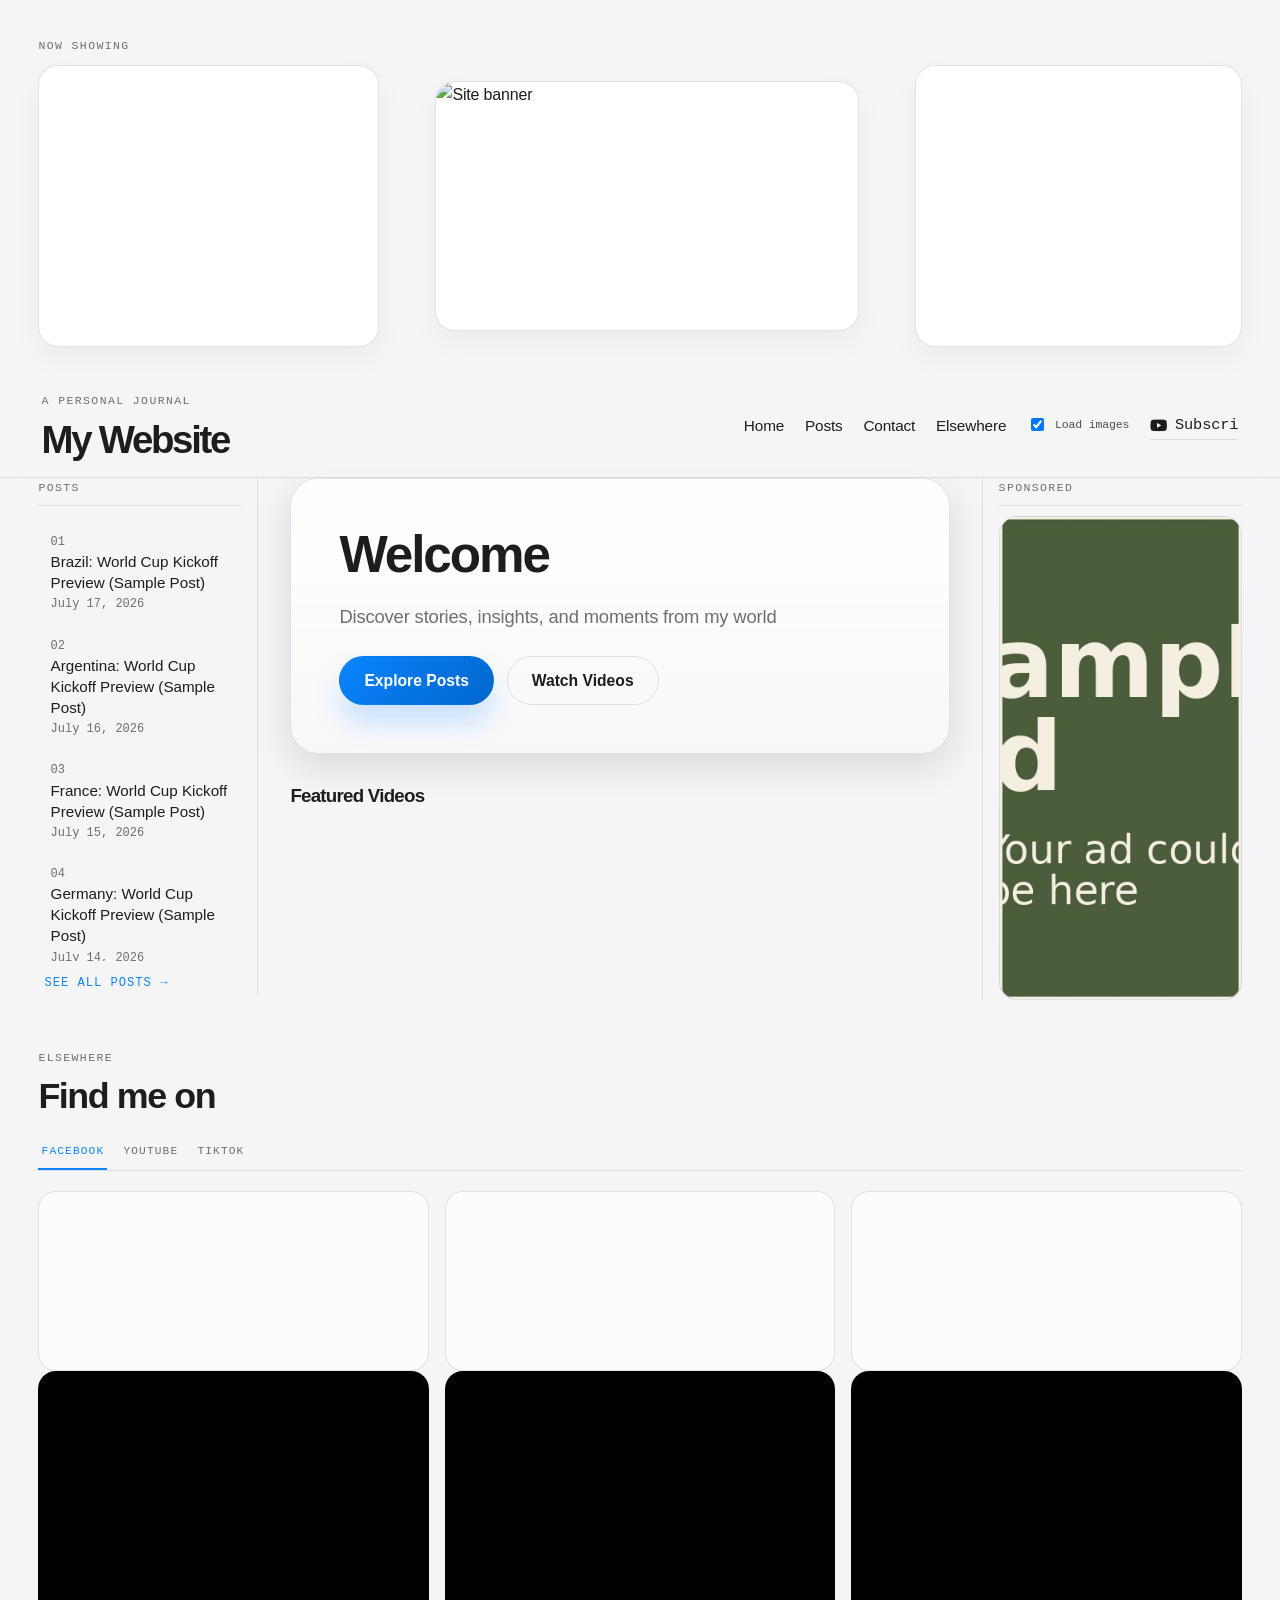
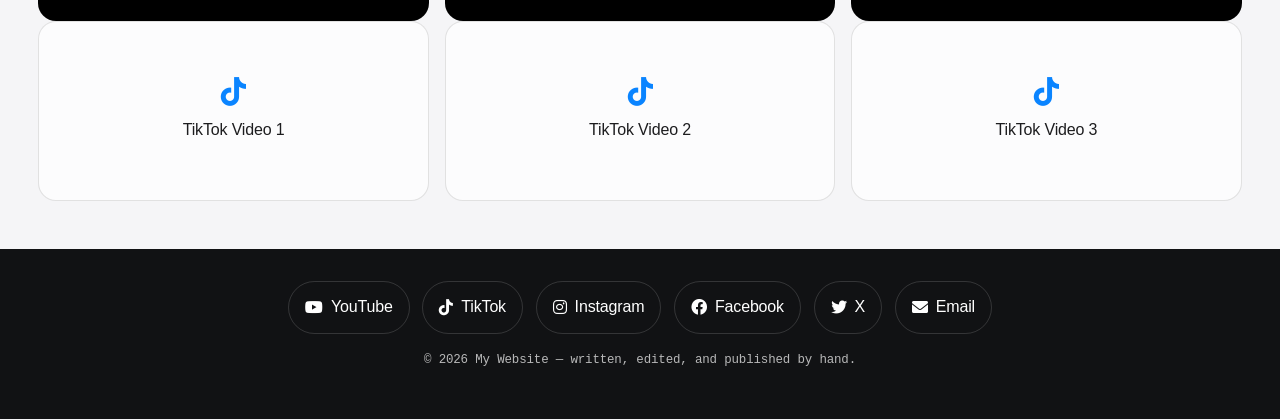
==== commit f28c5d35: "Update homepage with infinite scrolling video feed and smooth ad transitions" ====
--- a/index.html
+++ b/index.html
@@ -3,17 +3,14 @@
 <head>
   <meta charset="UTF-8">
   <meta name="viewport" content="width=device-width, initial-scale=1.0">
-  <meta http-equiv="Content-Security-Policy" content="default-src 'self'; script-src 'self' https://unpkg.com https://connect.facebook.net https://www.youtube.com; style-src 'self' https://fonts.googleapis.com; font-src https://fonts.googleapis.com https://fonts.gstatic.com; frame-src https://www.youtube.com https://www.facebook.com https://www.tiktok.com;">
+  <meta http-equiv="Content-Security-Policy" content="default-src 'self'; script-src 'self' https://unpkg.com https://connect.facebook.net https://www.youtube.com; style-src 'self' https://fonts.googleapis.com https://cdnjs.cloudflare.com; font-src 'self' https://fonts.gstatic.com https://cdnjs.cloudflare.com; frame-src https://www.youtube.com https://www.facebook.com https://www.tiktok.com; img-src 'self' data: https:; connect-src 'self'">
   <title>My Website — a personal journal</title>
   <meta name="description" content="A personal journal — posts, favorite media, and where to find me elsewhere.">
 
-  <!-- Google Fonts: Fraunces (headlines), Inter (body), IBM Plex Mono (labels/bylines) -->
   <link rel="preconnect" href="https://fonts.googleapis.com">
   <link rel="preconnect" href="https://fonts.gstatic.com" crossorigin>
-  <link href="https://fonts.googleapis.com/css2?family=Fraunces:opsz,wght@9..144,500;9..144,600;9..144,700&family=Inter:wght@400;500;600&family=IBM+Plex+Mono:wght@400;500&display=swap" rel="stylesheet">
-
-  <!-- Font Awesome, for real platform logos in the footer -->
-  <link rel="stylesheet" href="https://cdnjs.cloudflare.com/ajax/libs/font-awesome/5.15.3/css/all.min.css" integrity="sha512-iBBXm8fW90+nuLcSKlbmrPcLa0OT92xO1BIsZ+ywDWZb9u/crbDwrwuUJErZRapij9+gNws" crossorigin="anonymous">
+  <link href="https://fonts.googleapis.com/css2?family=SF+Pro+Display:wght@400;500;600;700&family=SF+Pro+Text:wght@400;500&display=swap" rel="stylesheet">
+  <link rel="stylesheet" href="https://cdnjs.cloudflare.com/ajax/libs/font-awesome/6.0.0/css/all.min.css" integrity="sha512-9usAa3IW2lEnf3lGY6i7IjLxa97keshcUj8YsxjUc4MdRNQdvJ+gNaf7efDLcKV1mnnersvmjztKsksZs4Xw5g==" crossorigin="anonymous" referrerpolicy="no-referrer">
 
   <link rel="stylesheet" href="style.css">
 </head>
@@ -21,14 +18,8 @@
 
   <a class="skip-link" href="#main">Skip to content</a>
 
-  <!-- =====================================================================
-       FEATURED STRIP — your banner image + your latest YouTube upload +
-       your latest Facebook post (auto-pulled from your own channel/page,
-       see content/social.json for the username/link fields to edit).
-  ===================================================================== -->
   <section class="featured" aria-label="Featured media">
     <p class="section-kicker">Now showing</p>
-
     <div class="featured-row">
       <div class="featured-embed" id="featured-youtube">
         <iframe
@@ -40,16 +31,12 @@
           allowfullscreen>
         </iframe>
       </div>
-
       <figure class="featured-banner">
-        <!-- EDIT ME: replace with your own banner image (recommended size
-             in README.md — roughly 1600x700px works best here) -->
         <img
           src="https://placehold.co/1600x700/23201a/f5efe1?text=Your+Banner+Image"
           alt="Site banner"
           id="banner-img">
       </figure>
-
       <div class="featured-embed" id="featured-facebook">
         <div class="fb-page"
              id="featured-fb-page"
@@ -64,17 +51,12 @@
     </div>
   </section>
 
-  <!-- =====================================================================
-       MASTHEAD — site name, nav, and the rotating "follow us" ticker.
-       Edit the site name/tagline directly below.
-  ===================================================================== -->
   <header class="masthead">
     <div class="masthead-top">
       <div class="masthead-titles">
         <p class="kicker">A personal journal</p>
         <h1 class="site-title">My Website</h1>
       </div>
-
       <nav class="site-nav">
         <button class="nav-toggle" id="nav-toggle" aria-label="Open menu" aria-expanded="false">
           <span></span><span></span><span></span>
@@ -105,12 +87,7 @@
 
     <aside class="rail-contents" aria-label="Posts">
       <p class="rail-label">Posts</p>
-      <ol id="post-list-items">
-        <!-- Generated automatically from content/posts.json. Shows the
-             first 10 at a glance - scroll inside this list for more, or
-             use the button below to browse all of them in the main
-             content area instead, with pages. -->
-      </ol>
+      <ol id="post-list-items"></ol>
       <button type="button" id="see-more-posts" class="see-more-link">See all posts →</button>
     </aside>
 
@@ -124,70 +101,35 @@
         </div>
       </div>
 
-      <!-- YouTube Video Carousel (Apple.com style) -->
-      <section class="video-carousel" id="video-carousel-section">
+      <section class="video-feed" id="video-feed-section">
         <h3>Featured Videos</h3>
-        <div class="carousel-container">
-          <button class="carousel-nav carousel-prev" aria-label="Previous video">‹</button>
-          <div class="carousel-wrapper">
-            <div class="carousel-track" id="carousel-track">
-              <!-- Videos loaded here from social.json -->
-            </div>
-          </div>
-          <button class="carousel-nav carousel-next" aria-label="Next video">›</button>
+        <div class="video-feed-container" id="video-feed-container">
+          <!-- Videos loaded here with infinite scroll -->
         </div>
-        <div class="carousel-dots" id="carousel-dots"></div>
       </section>
     </article>
 
     <aside class="rail-sponsor" aria-label="Sponsor">
       <p class="rail-label">Sponsored</p>
-      <div class="ad-placeholder">
-        <img id="main-ad-img" class="lazy-img" alt="Advertisement" data-src="">
+      <div class="ad-placeholder" id="ad-placeholder">
+        <!-- Ad content loads here with smooth transition -->
       </div>
     </aside>
   </main>
 
-  <!-- =====================================================================
-       ELSEWHERE — social media tabs, posts per platform via official
-       embed widgets (no API keys, no scraping).
-  ===================================================================== -->
   <section class="elsewhere" id="elsewhere">
     <p class="section-kicker">Elsewhere</p>
     <h2>Find me on</h2>
-
     <div class="tabs" role="tablist">
       <button class="tab-btn active" data-tab="facebook">Facebook</button>
       <button class="tab-btn" data-tab="youtube">YouTube</button>
       <button class="tab-btn" data-tab="tiktok">TikTok</button>
     </div>
-
-    <div class="tab-panel active" id="panel-facebook">
-      <div class="fb-page"
-           id="elsewhere-fb-page"
-           data-tabs="timeline"
-           data-width="500"
-           data-height="480"
-           data-small-header="false"
-           data-adapt-container-width="true">
-      </div>
-    </div>
-
-    <div class="tab-panel" id="panel-youtube">
-      <div id="elsewhere-youtube-iframe"></div>
-    </div>
-
-    <div class="tab-panel" id="panel-tiktok">
-      <!-- TikTok doesn't offer a no-login "latest posts" embed, so this
-           is a direct link to the profile. -->
-      <div id="elsewhere-tiktok-link"></div>
-    </div>
+    <div class="tab-panel active" id="panel-facebook"></div>
+    <div class="tab-panel" id="panel-youtube"></div>
+    <div class="tab-panel" id="panel-tiktok"></div>
   </section>
 
-  <!-- =====================================================================
-       COLOPHON (footer) — social links + copyright, in the old
-       printing-press tradition of a colophon page.
-  ===================================================================== -->
   <footer class="colophon" id="contact">
     <div class="colophon-social">
       <a id="footer-youtube" href="#" target="_blank" rel="noopener noreferrer"><i class="fab fa-youtube"></i> YouTube</a>
@@ -200,10 +142,6 @@
     <p class="colophon-copy">&copy; <span id="year"></span> My Website — written, edited, and published by hand.</p>
   </footer>
 
-  <!-- The Facebook SDK is injected dynamically by script.js, AFTER your
-       username/link fields from content/social.json have been written
-       into the page. That ordering matters: if it ran first, it would
-       render before your real links were in place. -->
   <div id="fb-root"></div>
 
   <script src="script.js"></script>
--- a/style.css
+++ b/style.css
@@ -1,94 +1,60 @@
-/* =========================================================================
-   DESIGN TOKENS
-   Warm & editorial: paper tones, a characterful display serif, and a
-   brick-rust accent. Change any of these and the whole site follows.
-========================================================================= */
 :root {
-  --paper: #F5EFE1;
-  --paper-deep: #EDE4CF;
-  --ink: #221D16;
-  --rust: #9C3D1E;
-  --moss: #4B5D3A;
-  --brass: #B8862F;
-  --rule: #D8CBB0;
-
-  --font-display: "Fraunces", Georgia, serif;
-  --font-body: "Inter", -apple-system, BlinkMacSystemFont, sans-serif;
-  --font-mono: "IBM Plex Mono", "Courier New", monospace;
-
-  --measure: 68ch;        /* comfortable reading line length for articles */
-  --content-max: 1180px;
-  --sticky-header-height: 6rem;   /* approx. masthead height, used to offset the side rails */
-}
-
-* {
-  box-sizing: border-box;
-}
-
-html {
-  scroll-behavior: smooth;
-}
-
-/* Every anchor-jump / scrollIntoView target needs this, otherwise its
-   top edge lands exactly at y=0 - directly BEHIND the sticky masthead
-   (which also sits at y=0 with a solid background). Without this, a
-   post's title (or any section you jump to) ends up hidden under the
-   header, making the page look like it "opened from the middle." */
+  --paper: #f5f5f7;
+  --paper-strong: #ffffff;
+  --paper-soft: #ececf1;
+  --ink: #1d1d1f;
+  --ink-soft: #4b4b52;
+  --muted: #6e6e73;
+  --line: rgba(29, 29, 31, 0.12);
+  --card: rgba(255, 255, 255, 0.8);
+  --brand: #0a84ff;
+  --brand-strong: #0066cc;
+  --shadow: rgba(15, 23, 42, 0.12);
+  --font-display: "SF Pro Display", "Segoe UI", sans-serif;
+  --font-body: "SF Pro Text", "Segoe UI", sans-serif;
+  --font-mono: "SFMono-Regular", "Consolas", monospace;
+  --content-max: 1280px;
+  --sticky-header-height: 5.5rem;
+}
+
+* { box-sizing: border-box; }
+html { scroll-behavior: smooth; }
+body {
+  margin: 0;
+  background: var(--paper);
+  color: var(--ink);
+  font-family: var(--font-body);
+  line-height: 1.65;
+  letter-spacing: -0.01em;
+}
+
 #main,
 #content,
 #contact,
 #elsewhere {
-  scroll-margin-top: calc(var(--sticky-header-height, 6rem) + 1rem);
-}
-
-body {
-  margin: 0;
-  background: var(--paper);
-  color: var(--ink);
-  font-family: var(--font-body);
-  font-size: 1.05rem;
-  line-height: 1.65;
-}
-
-h1, h2, h3 {
+  scroll-margin-top: calc(var(--sticky-header-height) + 1rem);
+}
+
+img { max-width: 100%; display: block; }
+a { color: var(--brand); }
+
+h1, h2, h3, h4 {
   font-family: var(--font-display);
-  font-weight: 600;
-  line-height: 1.15;
   margin: 0 0 0.5em;
-}
-
-a {
-  color: var(--rust);
-}
-
-img {
-  max-width: 100%;
-  height: auto;
-  display: block;
-}
-
-/* Visible keyboard focus everywhere - accessibility floor */
-a:focus-visible,
-button:focus-visible,
-input:focus-visible {
-  outline: 2px solid var(--rust);
-  outline-offset: 2px;
+  line-height: 1.1;
+  letter-spacing: -0.04em;
 }
 
 .skip-link {
   position: absolute;
   left: -999px;
   top: 0;
-  background: var(--ink);
-  color: var(--paper);
-  padding: 0.6rem 1rem;
+  background: #000;
+  color: #fff;
+  padding: 0.7rem 1rem;
   z-index: 1000;
 }
-
-.skip-link:focus {
-  left: 0.5rem;
-  top: 0.5rem;
-}
+.skip-link:focus { left: 0.75rem; top: 0.75rem; }
 
 .section-kicker,
 .rail-label,
@@ -97,30 +63,18 @@
   font-size: 0.72rem;
   letter-spacing: 0.12em;
   text-transform: uppercase;
-  color: var(--brass);
-  margin: 0 0 0.4rem;
-}
-
-@media (prefers-reduced-motion: reduce) {
-  html {
-    scroll-behavior: auto;
-  }
-  * {
-    transition: none !important;
-    animation: none !important;
-  }
-}
-
-/* =========================================================================
-   MASTHEAD
-========================================================================= */
+  color: var(--muted);
+  margin: 0 0 0.6rem;
+}
+
 .masthead {
   position: sticky;
   top: 0;
   z-index: 50;
-  background: var(--paper);
-  border-bottom: 3px solid var(--ink);
-  padding: 1.5rem clamp(1rem, 4vw, 3rem) 1rem;
+  background: rgba(245, 245, 247, 0.78);
+  backdrop-filter: blur(14px);
+  border-bottom: 1px solid var(--line);
+  padding: 1rem clamp(1rem, 4vw, 2.6rem);
 }
 
 .masthead-top {
@@ -128,297 +82,211 @@
   margin: 0 auto;
   display: flex;
   justify-content: space-between;
-  align-items: flex-end;
-  flex-wrap: wrap;
+  align-items: center;
   gap: 1rem;
 }
 
 .site-title {
-  font-size: clamp(2.2rem, 5vw, 3.2rem);
-  letter-spacing: -0.01em;
-}
-
-/* Compact state, added by script.js once the page is scrolled a little -
-   shrinks the title and tightens the padding into a clean frozen bar. */
-.masthead.is-compact {
-  padding: 0.55rem clamp(1rem, 4vw, 3rem);
-}
-
-.masthead.is-compact .kicker {
-  display: none;
-}
-
-.masthead.is-compact .site-title {
-  font-size: 1.35rem;
-}
-
-.masthead.is-compact .ticker {
-  height: 1.4rem;
-  font-size: 0.78rem;
-  margin-top: 0;
-}
+  font-size: clamp(2rem, 3vw, 2.8rem);
+  margin: 0;
+  letter-spacing: -0.06em;
+}
+
+.masthead.is-compact { padding: 0.55rem clamp(1rem, 4vw, 2.8rem); }
+.masthead.is-compact .kicker { display: none; }
+.masthead.is-compact .site-title { font-size: 1.4rem; }
 
 .site-nav ul {
   list-style: none;
   display: flex;
   align-items: center;
-  gap: 1.75rem;
+  gap: 1.3rem;
   margin: 0;
   padding: 0;
   flex-wrap: wrap;
 }
-
 .site-nav a {
   color: var(--ink);
   text-decoration: none;
+  font-size: 0.96rem;
   font-weight: 500;
-  border-bottom: 1px solid transparent;
-  padding-bottom: 2px;
-  transition: border-color 0.15s ease;
-}
-
-.site-nav a:hover {
-  border-color: var(--rust);
 }
 
 .data-saver label {
-  display: flex;
-  align-items: center;
-  gap: 0.4rem;
-  font-family: var(--font-mono);
-  font-size: 0.78rem;
-  color: var(--ink);
-  cursor: pointer;
+  display: inline-flex;
+  align-items: center;
+  gap: 0.5rem;
+  font-family: var(--font-mono);
+  font-size: 0.72rem;
+  color: var(--ink-soft);
 }
 
 .nav-toggle {
   display: none;
-  flex-direction: column;
-  gap: 4px;
   background: none;
   border: none;
-  cursor: pointer;
-  padding: 4px;
-}
-
+  padding: 0.2rem;
+  cursor: pointer;
+}
 .nav-toggle span {
+  display: block;
   width: 22px;
   height: 2px;
   background: var(--ink);
-  display: block;
-}
-
-/* =========================================================================
-   FEATURED STRIP
-========================================================================= */
+  margin: 4px 0;
+  border-radius: 999px;
+}
+
+.ticker {
+  display: inline-flex;
+  align-items: center;
+  gap: 0.5rem;
+  height: 1.7rem;
+  overflow: hidden;
+  white-space: nowrap;
+  font-family: var(--font-mono);
+  font-size: 0.76rem;
+  color: var(--ink);
+  text-decoration: none;
+  border-bottom: 1px solid var(--line);
+}
+
+#social-ticker-text { white-space: nowrap; }
+
 .featured {
   max-width: var(--content-max);
-  margin: 2.5rem auto;
-  padding: 0 clamp(1rem, 4vw, 3rem);
+  margin: 2.25rem auto 1.75rem;
+  padding: 0 clamp(1rem, 4vw, 2.4rem);
 }
 
 .featured-row {
   display: grid;
-  grid-template-columns: 1fr 1.4fr 1fr;
-  gap: 1.25rem;
+  grid-template-columns: minmax(0, 1.15fr) minmax(0, 1.7fr) minmax(0, 1.1fr);
+  gap: 1rem;
   align-items: stretch;
 }
 
-.featured-embed {
-  background: var(--ink);
-  border-radius: 4px;
-  overflow: hidden;
-  min-height: 210px;
-  display: flex;
-  box-shadow: 0 2px 8px rgba(0, 0, 0, 0.1);
-  transition: box-shadow 0.3s ease;
-}
-
-.featured-embed:hover {
-  box-shadow: 0 4px 16px rgba(0, 0, 0, 0.15);
-}
-
-.featured-embed iframe {
-  width: 100%;
-  height: 100%;
-  border: none;
-}
-
-.featured-embed .fb-post,
-.featured-embed .fb-page {
-  margin: auto;
-  overflow-x: auto;
-  max-width: 100%;
-}
-
+.featured-embed,
 .featured-banner {
-  margin: 0;
-  border-radius: 4px;
-  overflow: hidden;
-  min-height: 210px;
-  box-shadow: 0 2px 8px rgba(0, 0, 0, 0.1);
-}
-
+  background: var(--paper-strong);
+  border: 1px solid var(--line);
+  border-radius: 20px;
+  overflow: hidden;
+  min-height: 250px;
+  box-shadow: 0 12px 30px rgba(0, 0, 0, 0.04);
+}
+
+.featured-embed iframe,
 .featured-banner img {
   width: 100%;
   height: 100%;
   object-fit: cover;
-  transition: transform 0.3s ease;
-}
-
-.featured-banner:hover img {
-  transform: scale(1.02);
-}
-
-/* Rotating "follow us" link, now inline in the nav bar - understated,
-   typewriter-styled */
-.ticker {
-  display: inline-flex;
-  align-items: center;
-  gap: 0.5rem;
-  height: 1.6rem;
-  width: 15rem;
-  max-width: 100%;
-  overflow: hidden;
-  white-space: nowrap;
-  font-family: var(--font-mono);
-  font-size: 0.85rem;
-  color: var(--moss);
-  text-decoration: none;
-  border-bottom: 1px dashed var(--rule);
-}
-
-.ticker:hover {
-  color: var(--rust);
-}
-
-#social-ticker-text {
-  overflow: hidden;
-  white-space: nowrap;
-}
-
-@media (max-width: 800px) {
-  .featured-row {
-    grid-template-columns: 1fr;
-  }
-}
-
-/* =========================================================================
-   MAIN LAYOUT — article column + margin rail (the signature idea)
-========================================================================= */
+  border: none;
+  display: block;
+}
+
+.featured-banner img {
+  transition: transform 0.25s ease;
+}
+.featured-banner:hover img { transform: scale(1.02); }
+
 .layout {
   max-width: var(--content-max);
-  margin: 1rem auto 3rem;
-  padding: 0 clamp(1rem, 4vw, 3rem);
+  margin: 0 auto 3rem;
+  padding: 0 clamp(1rem, 4vw, 2.4rem);
   display: grid;
-  grid-template-columns: 210px 1fr 230px;
-  gap: 2.25rem;
+  grid-template-columns: 220px minmax(0, 1fr) 260px;
+  gap: 2rem;
   align-items: start;
 }
 
+body.home-view .layout {
+  grid-template-columns: 1fr;
+}
+
+body.home-view .rail-contents,
+body.home-view .rail-sponsor {
+  display: none;
+}
+
+body.home-view .column-article {
+  max-width: 1200px;
+  margin: 0 auto;
+}
+
 .column-article {
-  max-width: var(--measure);
-  animation: article-fade-in 0.35s ease;
-}
-
-@keyframes article-fade-in {
-  from { opacity: 0; transform: translateY(6px); }
-  to   { opacity: 1; transform: translateY(0); }
-}
-
-.column-article h2 {
-  font-size: clamp(1.8rem, 3vw, 2.4rem);
-}
-
-.column-article img {
-  border-radius: 4px;
-  margin: 1.25rem 0;
-}
-
-/* =========================================================================
-   HOMEPAGE HERO SECTION
-========================================================================= */
+  max-width: 760px;
+  animation: fadeIn 0.25s ease;
+}
+@keyframes fadeIn {
+  from { opacity: 0; transform: translateY(4px); }
+  to { opacity: 1; transform: translateY(0); }
+}
+
 .homepage-hero {
-  margin-bottom: 2.5rem;
-  padding: 2rem;
-  background: linear-gradient(135deg, rgba(156, 61, 30, 0.05) 0%, rgba(75, 93, 58, 0.05) 100%);
-  border-radius: 12px;
-  border-left: 4px solid var(--rust);
+  background: linear-gradient(180deg, rgba(255,255,255,0.9), rgba(248,248,250,0.95));
+  border: 1px solid var(--line);
+  border-radius: 28px;
+  padding: clamp(1.6rem, 4vw, 3rem);
+  box-shadow: var(--shadow) 0 12px 36px;
+  margin-bottom: 2rem;
 }
 
 .homepage-hero h2 {
-  font-size: clamp(2rem, 4vw, 2.8rem);
-  margin-top: 0;
-  color: var(--ink);
+  font-size: clamp(2.2rem, 4vw, 4rem);
+  margin-bottom: 0.6rem;
 }
 
 .hero-subtitle {
-  font-size: 1.2rem;
-  color: var(--brass);
-  margin: 0.5rem 0 1.5rem;
-  font-weight: 500;
+  font-size: 1.15rem;
+  color: var(--muted);
+  margin-bottom: 1.5rem;
 }
 
 .hero-cta {
   display: flex;
-  gap: 1rem;
+  gap: 0.8rem;
   flex-wrap: wrap;
 }
 
 .btn-primary,
 .btn-secondary {
-  padding: 0.75rem 1.5rem;
-  border-radius: 6px;
-  border: none;
-  font-family: var(--font-body);
-  font-size: 1rem;
+  display: inline-flex;
+  align-items: center;
+  justify-content: center;
+  padding: 0.9rem 1.5rem;
+  border-radius: 999px;
+  border: 1px solid transparent;
+  font-size: 0.98rem;
   font-weight: 600;
   cursor: pointer;
   transition: all 0.2s ease;
   text-decoration: none;
-  display: inline-block;
 }
 
 .btn-primary {
-  background: var(--rust);
+  background: linear-gradient(135deg, var(--brand), var(--brand-strong));
   color: white;
-  box-shadow: 0 2px 8px rgba(156, 61, 30, 0.2);
-}
-
-.btn-primary:hover,
-.btn-primary:focus-visible {
-  background: #8a2f18;
-  transform: translateY(-2px);
-  box-shadow: 0 4px 12px rgba(156, 61, 30, 0.3);
-}
+  box-shadow: 0 18px 28px rgba(10, 132, 255, 0.2);
+}
+.btn-primary:hover { transform: translateY(-2px); }
 
 .btn-secondary {
   background: transparent;
-  color: var(--rust);
-  border: 2px solid var(--rust);
-}
-
-.btn-secondary:hover,
-.btn-secondary:focus-visible {
-  background: var(--rust);
-  color: white;
-  transform: translateY(-2px);
-}
-
-/* =========================================================================
-   VIDEO CAROUSEL (Apple.com style)
-========================================================================= */
+  color: var(--ink);
+  border-color: var(--line);
+}
+.btn-secondary:hover { background: rgba(255,255,255,0.66); }
+
 .video-carousel {
-  margin: 3rem 0;
-}
-
+  padding: 0.5rem 0 1rem;
+}
 .video-carousel h3 {
-  font-size: 1.6rem;
-  margin-bottom: 1.5rem;
+  font-size: clamp(1.5rem, 2vw, 2rem);
+  margin-bottom: 1rem;
 }
 
 .carousel-container {
-  position: relative;
   display: flex;
   align-items: center;
   gap: 1rem;
@@ -427,788 +295,478 @@
 .carousel-wrapper {
   flex: 1;
   overflow: hidden;
-  border-radius: 12px;
+  border-radius: 22px;
   background: var(--ink);
+  border: 1px solid rgba(255,255,255,0.1);
 }
 
 .carousel-track {
   display: flex;
-  transition: transform 0.4s cubic-bezier(0.4, 0, 0.2, 1);
+  transition: transform 0.4s cubic-bezier(0.2, 0.8, 0.2, 1);
 }
 
 .carousel-video-item {
   flex: 0 0 100%;
-  min-height: 360px;
-  display: flex;
-  align-items: center;
+  min-height: 420px;
+  background: #000;
+}
+.carousel-video-item iframe {
+  width: 100%;
+  height: 100%;
+  display: block;
+  border: none;
+}
+
+.carousel-nav {
+  width: 42px;
+  height: 42px;
+  border-radius: 50%;
+  border: 1px solid var(--line);
+  background: rgba(255,255,255,0.7);
+  color: var(--ink);
+  font-size: 1.6rem;
+  line-height: 1;
+  cursor: pointer;
+}
+.carousel-nav:disabled { opacity: 0.45; cursor: not-allowed; }
+
+.carousel-dots {
+  display: flex;
   justify-content: center;
-}
-
-.carousel-video-item iframe {
-  width: 100%;
-  height: 100%;
-  border: none;
-}
-
-.carousel-nav {
-  width: 44px;
-  height: 44px;
-  border-radius: 50%;
-  background: var(--paper);
-  border: 2px solid var(--rule);
-  font-size: 24px;
-  color: var(--ink);
-  cursor: pointer;
-  display: flex;
-  align-items: center;
-  justify-content: center;
-  transition: all 0.2s ease;
-  flex-shrink: 0;
-}
-
-.carousel-nav:hover {
-  background: var(--rust);
-  color: white;
-  border-color: var(--rust);
-  transform: scale(1.1);
-}
-
-.carousel-nav:disabled {
-  opacity: 0.5;
-  cursor: not-allowed;
-  transform: scale(1);
-}
-
-.carousel-dots {
-  display: flex;
-  gap: 0.75rem;
-  justify-content: center;
+  gap: 0.6rem;
   margin-top: 1rem;
-  flex-wrap: wrap;
-}
-
+}
 .carousel-dot {
   width: 10px;
   height: 10px;
   border-radius: 50%;
-  background: var(--rule);
-  border: 2px solid var(--rule);
-  cursor: pointer;
-  transition: all 0.3s ease;
-}
-
+  border: 0;
+  background: rgba(29,29,31,0.25);
+  cursor: pointer;
+  transition: all 0.2s ease;
+}
 .carousel-dot.active {
-  background: var(--rust);
-  border-color: var(--rust);
-  width: 28px;
-  border-radius: 5px;
-}
-
-.carousel-dot:hover {
-  background: var(--moss);
-  border-color: var(--moss);
-}
-
-@media (max-width: 700px) {
-  .carousel-nav {
-    width: 36px;
-    height: 36px;
-    font-size: 18px;
-  }
-  
-  .carousel-video-item {
-    min-height: 250px;
-  }
-}
-
-/* =========================================================================
-   POST DISPLAY STYLES
-========================================================================= */
+  width: 22px;
+  border-radius: 999px;
+  background: var(--brand);
+}
+
+.rail-contents,
+.rail-sponsor {
+  position: sticky;
+  top: calc(var(--sticky-header-height) + 1rem);
+}
+
+.rail-contents {
+  border-right: 1px solid var(--line);
+  padding-right: 1rem;
+}
+
+.rail-sponsor {
+  border-left: 1px solid var(--line);
+  padding-left: 1rem;
+}
+
+.rail-label {
+  border-bottom: 1px solid var(--line);
+  padding-bottom: 0.5rem;
+}
+
+#post-list-items {
+  list-style: none;
+  margin: 0.9rem 0 0;
+  padding: 0;
+  max-height: 440px;
+  overflow-y: auto;
+}
+#post-list-items li { margin: 0; }
+#post-list-items button {
+  width: 100%;
+  text-align: left;
+  background: transparent;
+  border: 1px solid transparent;
+  border-radius: 12px;
+  padding: 0.8rem 0.7rem;
+  color: var(--ink);
+  cursor: pointer;
+  display: flex;
+  flex-direction: column;
+  gap: 0.2rem;
+  transition: all 0.15s ease;
+}
+#post-list-items button:hover {
+  border-color: var(--line);
+  background: rgba(255,255,255,0.5);
+}
+#post-list-items .num,
+#post-list-items .date {
+  font-family: var(--font-mono);
+  font-size: 0.75rem;
+  color: var(--muted);
+}
+#post-list-items .title {
+  font-size: 0.95rem;
+  line-height: 1.38;
+}
+
+.see-more-link {
+  margin-top: 0.9rem;
+  border: none;
+  background: transparent;
+  color: var(--brand);
+  font-family: var(--font-mono);
+  font-size: 0.76rem;
+  text-transform: uppercase;
+  letter-spacing: 0.08em;
+  cursor: pointer;
+}
+
+.post-article {
+  background: rgba(255,255,255,0.6);
+  border: 1px solid var(--line);
+  border-radius: 24px;
+  padding: clamp(1.2rem, 2vw, 2.2rem);
+  box-shadow: 0 14px 32px rgba(0,0,0,0.04);
+}
+
+.post-article h2 {
+  font-size: clamp(2rem, 3vw, 3.2rem);
+  margin-bottom: 0.5rem;
+}
+
 .post-date {
   font-family: var(--font-mono);
-  font-size: 0.85rem;
-  color: var(--brass);
-  margin: 0.5rem 0 1rem;
-}
-
-.post-article {
-  width: 100%;
-}
-
-/* Post ads: improved styling with better error handling */
+  font-size: 0.78rem;
+  color: var(--muted);
+  margin-bottom: 1.2rem;
+}
+
+.post-article p {
+  font-size: 1.05rem;
+  color: #2f2f33;
+}
+
 .post-ad {
-  margin: 1.5rem 0;
+  margin: 1.6rem 0;
   padding: 1rem;
-  border: 1px solid var(--rule);
-  border-radius: 8px;
-  background: linear-gradient(135deg, rgba(245, 239, 225, 0.5) 0%, rgba(237, 228, 207, 0.5) 100%);
-  text-align: center;
-  min-height: 120px;
-  display: flex;
-  flex-direction: column;
-  align-items: center;
-  justify-content: center;
-  transition: all 0.2s ease;
-}
-
-.post-ad:hover {
-  box-shadow: 0 2px 8px rgba(0, 0, 0, 0.08);
-  border-color: var(--brass);
+  border-radius: 18px;
+  background: linear-gradient(180deg, rgba(255,255,255,0.9), rgba(244,244,246,0.95));
+  border: 1px solid var(--line);
+  overflow: hidden;
 }
 
 .post-ad-label {
   display: block;
-  font-family: var(--font-mono);
-  font-size: 0.68rem;
-  letter-spacing: 0.1em;
+  margin-bottom: 0.8rem;
+  font-family: var(--font-mono);
+  font-size: 0.7rem;
+  letter-spacing: 0.12em;
   text-transform: uppercase;
-  color: var(--brass);
-  margin-bottom: 0.8rem;
+  color: var(--muted);
+}
+
+.post-ad img {
+  width: 100%;
+  border-radius: 12px;
+  object-fit: cover;
+}
+
+.post-ad-video {
+  padding: 0;
+  overflow: hidden;
+}
+.post-ad-video-frame {
+  width: 100%;
+  background: #000;
+}
+.post-ad-video iframe {
+  display: block;
+  width: 100%;
+  aspect-ratio: 16 / 9;
+  border: none;
+}
+.post-ad-copy {
+  padding: 1rem 1.2rem 1.2rem;
+}
+.post-ad-copy h4 {
+  font-size: 1.15rem;
+  margin-bottom: 0.3rem;
+}
+.post-ad-copy p {
+  margin: 0;
+  color: var(--ink-soft);
+  font-size: 0.96rem;
+}
+
+.ad-placeholder {
+  min-height: 320px;
+  border-radius: 18px;
+  border: 1px solid var(--line);
+  background: linear-gradient(180deg, rgba(255,255,255,0.75), rgba(236,236,241,0.9));
+  overflow: hidden;
+  display: flex;
+  align-items: center;
+  justify-content: center;
+}
+
+.ad-placeholder img,
+.main-ad-video iframe {
+  width: 100%;
+  height: 100%;
+  display: block;
+  border: none;
+}
+
+.main-ad-video {
+  width: 100%;
+  background: white;
+  overflow: hidden;
+  border-radius: 18px;
+}
+.main-ad-video-frame {
+  background: #000;
+}
+.main-ad-video iframe {
+  aspect-ratio: 16 / 9;
+}
+.main-ad-video-copy {
+  padding: 1rem;
+}
+.main-ad-video-copy h4 {
+  font-size: 1.1rem;
+  margin-bottom: 0.3rem;
+}
+.main-ad-video-copy p {
+  margin: 0;
+  color: var(--ink-soft);
+  font-size: 0.94rem;
+}
+
+.advertise-with-us {
+  display: flex;
+  flex-direction: column;
+  justify-content: center;
+  align-items: center;
+  width: 100%;
+  min-height: 290px;
+  padding: 1.2rem;
+  text-align: center;
+  color: var(--muted);
+}
+.advertise-with-us p {
+  margin: 0 0 0.6rem;
+  color: var(--ink);
   font-weight: 600;
 }
-
-.post-ad img {
-  margin: 0 auto;
-  max-height: 220px;
-  max-width: 100%;
-  object-fit: contain;
-  border-radius: 4px;
-}
-
-/* =========================================================================
-   POST GRID LAYOUT — For the "All Posts" paginated view
-========================================================================= */
+.advertise-with-us a {
+  color: var(--brand);
+  text-decoration: none;
+}
+
+.post-index-meta {
+  font-family: var(--font-mono);
+  color: var(--muted);
+  font-size: 0.76rem;
+  margin: 0 0 1.2rem;
+}
+
 .post-grid {
   display: grid;
-  grid-template-columns: repeat(auto-fill, minmax(280px, 1fr));
-  gap: 1.5rem;
-  margin: 2rem 0;
+  grid-template-columns: repeat(auto-fill, minmax(240px, 1fr));
+  gap: 1rem;
 }
 
 .post-card {
-  background: white;
-  border: 1px solid var(--rule);
-  border-radius: 8px;
-  overflow: hidden;
-  display: flex;
-  flex-direction: column;
-  height: 100%;
-  transition: transform 0.2s ease, box-shadow 0.2s ease;
-  box-shadow: 0 1px 3px rgba(0, 0, 0, 0.05);
-}
-
-.post-card:hover {
-  transform: translateY(-6px);
-  box-shadow: 0 8px 16px rgba(0, 0, 0, 0.12);
-}
-
+  background: rgba(255,255,255,0.7);
+  border: 1px solid var(--line);
+  border-radius: 18px;
+  overflow: hidden;
+  box-shadow: 0 10px 24px rgba(0,0,0,0.025);
+}
 .post-card-image {
-  width: 100%;
-  height: 200px;
-  background: var(--paper-deep);
-  overflow: hidden;
-}
-
+  background: var(--paper-soft);
+  height: 180px;
+}
 .post-card-image img {
   width: 100%;
   height: 100%;
   object-fit: cover;
-  transition: transform 0.3s ease;
-}
-
-.post-card:hover .post-card-image img {
-  transform: scale(1.05);
-}
-
-.post-card-image .no-image {
-  display: flex;
-  align-items: center;
-  justify-content: center;
-  height: 100%;
-  color: var(--brass);
-  font-size: 0.9rem;
-}
-
+}
 .post-card h3 {
-  margin: 1rem;
   font-size: 1.1rem;
-  margin-bottom: 0.5rem;
-}
-
+  margin: 1rem 1rem 0.3rem;
+}
 .post-card-date {
   font-family: var(--font-mono);
-  font-size: 0.8rem;
-  color: var(--brass);
-  margin: 0 1rem 0.5rem;
-}
-
+  font-size: 0.74rem;
+  color: var(--muted);
+  margin: 0 1rem 0.8rem;
+}
 .post-card .read-more {
   margin: 0 1rem 1rem;
-  margin-top: auto;
-  padding: 0.6rem 1rem;
-  background: var(--rust);
+  border: none;
+  border-radius: 999px;
+  background: var(--ink);
   color: white;
-  border: none;
-  border-radius: 4px;
-  cursor: pointer;
-  font-weight: 500;
-  transition: background 0.15s ease, transform 0.15s ease;
-}
-
-.post-card .read-more:hover {
-  background: var(--ink);
-  transform: translateY(-2px);
-}
-
-/* =========================================================================
-   SIDE RAILS — Posts (left) and Sponsored ad (right), each sticking
-   in place independently as you scroll
-========================================================================= */
-.rail-contents {
-  position: sticky;
-  top: calc(var(--sticky-header-height, 5rem) + 1rem);
-  border-right: 1px solid var(--rule);
-  padding-right: 1.25rem;
-}
-
-.rail-sponsor {
-  position: sticky;
-  top: calc(var(--sticky-header-height, 5rem) + 1rem);
-  border-left: 1px solid var(--rule);
-  padding-left: 1.25rem;
-}
-
-.rail-label {
-  border-bottom: 1px solid var(--rule);
-  padding-bottom: 0.4rem;
-}
-
-#post-list-items {
-  list-style: none;
-  margin: 0.75rem 0 0;
-  padding: 0;
-  max-height: 480px;     /* roughly 10 items - scroll inside for the rest */
-  overflow-y: auto;
-}
-
-#post-list-items li {
-  margin-bottom: 0.9rem;
-}
-
-#post-list-items button {
-  display: flex;
-  flex-direction: column;
-  gap: 0.3rem;
-  text-align: left;
-  background: none;
-  border: none;
-  padding: 0.5rem;
-  cursor: pointer;
-  color: var(--ink);
-  font-family: var(--font-body);
-  font-size: 0.92rem;
-  line-height: 1.35;
-  width: 100%;
-  border-radius: 4px;
-  transition: background 0.15s ease;
-}
-
-#post-list-items button:hover {
-  background: rgba(156, 61, 30, 0.08);
-}
-
-#post-list-items .num {
-  font-family: var(--font-mono);
-  font-size: 0.8rem;
-  color: var(--brass);
-}
-
-#post-list-items .date {
-  font-family: var(--font-mono);
-  font-size: 0.75rem;
-  color: var(--brass);
-  opacity: 0.8;
-}
-
-#post-list-items button:hover .title,
-#post-list-items button:focus-visible .title {
-  color: var(--rust);
-  text-decoration: underline;
-}
-
-.see-more-link {
-  display: block;
-  width: 100%;
-  margin-top: 0.9rem;
-  padding-top: 0.75rem;
-  border-top: 1px solid var(--rule);
-  background: none;
-  border-left: none;
-  border-right: none;
-  border-bottom: none;
-  text-align: left;
-  font-family: var(--font-mono);
-  font-size: 0.78rem;
-  letter-spacing: 0.04em;
-  color: var(--rust);
-  cursor: pointer;
-  transition: all 0.15s ease;
-}
-
-.see-more-link:hover {
-  text-decoration: underline;
-  padding-left: 0.25rem;
-}
-
-/* ---- Paginated "all posts" index, shown in the main content area ---- */
-.post-index-meta {
-  font-family: var(--font-mono);
-  font-size: 0.8rem;
-  color: #8a7f68;
+  padding: 0.8rem 1rem;
+  font-weight: 600;
+  cursor: pointer;
 }
 
 .post-index-pagination {
   display: flex;
-  gap: 0.5rem;
-  margin-top: 1.5rem;
   justify-content: center;
   flex-wrap: wrap;
-}
-
+  gap: 0.5rem;
+  margin-top: 1.2rem;
+}
 .post-index-pagination button {
+  border: 1px solid var(--line);
+  background: rgba(255,255,255,0.7);
+  color: var(--ink);
+  border-radius: 999px;
   min-width: 2.2rem;
-  padding: 0.4rem 0.6rem;
-  border: 1px solid var(--rule);
-  background: none;
-  border-radius: 4px;
-  font-family: var(--font-mono);
-  font-size: 0.85rem;
-  cursor: pointer;
-  color: var(--ink);
-  transition: all 0.15s ease;
-}
-
+  height: 2.2rem;
+  cursor: pointer;
+}
 .post-index-pagination button.active {
-  border-color: var(--rust);
-  color: var(--rust);
-  font-weight: 600;
-  background: rgba(156, 61, 30, 0.08);
-}
-
-.post-index-pagination button:hover {
-  border-color: var(--rust);
-  background: rgba(156, 61, 30, 0.05);
-}
-
-/* =========================================================================
-   ADVERTISEMENT PLACEHOLDER — Enhanced with better error handling
-========================================================================= */
-.ad-placeholder {
-  margin-top: 0.75rem;
-  min-height: 300px;
-  border-radius: 8px;
-  overflow: hidden;
-  background: linear-gradient(135deg, var(--paper) 0%, var(--paper-deep) 100%);
-  border: 1px solid var(--rule);
-  display: flex;
-  align-items: center;
+  background: var(--ink);
+  color: white;
+  border-color: var(--ink);
+}
+
+.elsewhere {
+  max-width: var(--content-max);
+  margin: 2.5rem auto 3rem;
+  padding: 0 clamp(1rem, 4vw, 2.4rem);
+}
+
+.elsewhere h2 {
+  font-size: clamp(1.7rem, 2.8vw, 2.5rem);
+}
+
+.tabs {
+  display: flex;
+  gap: 0.8rem;
+  flex-wrap: wrap;
+  margin: 1rem 0 1.2rem;
+  border-bottom: 1px solid var(--line);
+}
+.tab-btn {
+  background: transparent;
+  border: none;
+  border-bottom: 2px solid transparent;
+  padding: 0.7rem 0.2rem;
+  font-family: var(--font-mono);
+  text-transform: uppercase;
+  letter-spacing: 0.1em;
+  font-size: 0.7rem;
+  color: var(--muted);
+  cursor: pointer;
+}
+.tab-btn.active {
+  color: var(--brand);
+  border-color: var(--brand);
+}
+
+.social-grid {
+  display: grid;
+  grid-template-columns: repeat(auto-fit, minmax(280px, 1fr));
+  gap: 1rem;
+}
+.social-item {
+  background: #000;
+  border-radius: 18px;
+  overflow: hidden;
+  min-height: 250px;
+}
+.social-item iframe {
+  width: 100%;
+  height: 100%;
+  display: block;
+  border: none;
+}
+
+.facebook-item,
+.tiktok-item {
+  background: rgba(255,255,255,0.7);
+  border: 1px solid var(--line);
+  min-height: 180px;
+}
+.tiktok-card-small {
+  display: flex;
+  flex-direction: column;
   justify-content: center;
-  box-shadow: inset 0 1px 2px rgba(0, 0, 0, 0.05);
-}
-
-.ad-placeholder img {
+  align-items: center;
+  gap: 0.6rem;
   width: 100%;
   height: 100%;
-  object-fit: cover;
-  display: block;
-}
-
-.advertise-with-us {
-  width: 100%;
-  display: flex;
-  flex-direction: column;
-  align-items: center;
+  text-decoration: none;
+  color: var(--ink);
+}
+.tiktok-card-small i { font-size: 1.8rem; color: var(--brand); }
+
+.colophon {
+  padding: 2rem clamp(1rem, 4vw, 2.4rem) 3rem;
+  background: #111214;
+  color: rgba(255,255,255,0.8);
+}
+.colophon-social {
+  display: flex;
+  flex-wrap: wrap;
   justify-content: center;
-  padding: 1.5rem;
+  gap: 0.8rem;
+  margin-bottom: 1rem;
+}
+.colophon-social a {
+  display: inline-flex;
+  align-items: center;
+  justify-content: center;
+  gap: 0.5rem;
+  padding: 0.8rem 1rem;
+  color: white;
+  text-decoration: none;
+  border: 1px solid rgba(255,255,255,0.15);
+  border-radius: 999px;
+}
+.colophon-copy {
   text-align: center;
-  color: #8a7f68;
-  box-sizing: border-box;
-}
-
-.ad-placeholder .advertise-with-us {
-  height: 100%;
-  min-height: 300px;
-}
-
-.post-ad .advertise-with-us {
-  flex-direction: row;
-  justify-content: center;
-  gap: 0.75rem;
-  padding: 0.5rem;
-}
-
-.post-ad .advertise-with-us p {
+  color: rgba(255,255,255,0.7);
+  font-family: var(--font-mono);
+  font-size: 0.78rem;
   margin: 0;
-  font-size: 0.82rem;
-}
-
-.post-ad .advertise-with-us a {
-  font-size: 0.78rem;
-  font-weight: 600;
-}
-
-.advertise-with-us p {
-  margin: 0 0 0.6rem;
-  font-weight: 600;
-  color: var(--ink);
-  font-size: 0.95rem;
-}
-
-.advertise-with-us a {
-  font-size: 0.85rem;
-  color: var(--rust);
-  text-decoration: none;
-  border-bottom: 1px solid var(--rust);
-  transition: all 0.15s ease;
-}
-
-.advertise-with-us a:hover {
-  color: var(--ink);
-  border-color: var(--ink);
-}
-
-@media (max-width: 900px) {
+}
+
+@media (max-width: 980px) {
   .layout {
     grid-template-columns: 1fr;
   }
   .rail-contents,
   .rail-sponsor {
+    position: static;
     border: none;
-    padding: 1.5rem 0 0;
-    position: static;
+    padding: 0;
   }
-  .rail-contents {
-    border-top: 1px solid var(--rule);
-  }
-  .rail-sponsor {
-    border-top: 1px solid var(--rule);
-  }
-}
-
-/* =========================================================================
-   ELSEWHERE (social tabs) with 3x3 grid
-========================================================================= */
-.elsewhere {
-  max-width: var(--content-max);
-  margin: 2rem auto 3rem;
-  padding: 0 clamp(1rem, 4vw, 3rem);
-}
-
-.elsewhere h2 {
-  font-size: 1.8rem;
-}
-
-.tabs {
-  display: flex;
-  gap: 0.5rem;
-  margin: 1rem 0 1.5rem;
-  border-bottom: 1px solid var(--rule);
-}
-
-.tab-btn {
-  background: none;
-  border: none;
-  border-bottom: 2px solid transparent;
-  padding: 0.6rem 0.2rem;
-  margin-right: 1.5rem;
-  font-family: var(--font-mono);
-  font-size: 0.85rem;
-  text-transform: uppercase;
-  letter-spacing: 0.06em;
-  color: #8a7f68;
-  cursor: pointer;
-  transition: all 0.15s ease;
-}
-
-.tab-btn.active {
-  color: var(--rust);
-  border-color: var(--rust);
-}
-
-.tab-btn:hover {
-  color: var(--ink);
-}
-
-.tab-panel {
-  display: none;
-}
-
-.tab-panel.active {
-  display: block;
-}
-
-/* Social grid: 3x3 layout for YouTube, Facebook, TikTok */
-.social-grid {
-  display: grid;
-  grid-template-columns: repeat(auto-fit, minmax(300px, 1fr));
-  gap: 1.5rem;
-  margin: 2rem 0;
-}
-
-.social-item {
-  background: var(--ink);
-  border-radius: 8px;
-  overflow: hidden;
-  aspect-ratio: 16 / 9;
-  display: flex;
-  align-items: center;
-  justify-content: center;
-  box-shadow: 0 2px 8px rgba(0, 0, 0, 0.1);
-  transition: transform 0.2s ease, box-shadow 0.2s ease;
-}
-
-.social-item:hover {
-  transform: translateY(-4px);
-  box-shadow: 0 4px 16px rgba(0, 0, 0, 0.15);
-}
-
-.social-item iframe {
-  width: 100%;
-  height: 100%;
-  border: none;
-}
-
-/* Facebook placeholder cards in grid */
-.facebook-item {
-  background: white;
-  border: 1px solid var(--rule);
-  padding: 1rem;
-  aspect-ratio: auto;
-  min-height: 150px;
-}
-
-.facebook-placeholder {
-  display: flex;
-  flex-direction: column;
-  align-items: center;
-  justify-content: center;
-  text-align: center;
-  height: 100%;
-}
-
-.fb-placeholder-header {
-  display: flex;
-  align-items: center;
-  gap: 0.5rem;
-  justify-content: center;
-  margin-bottom: 0.5rem;
-  font-weight: 600;
-  color: var(--ink);
-}
-
-.fb-placeholder-header i {
-  color: #1877f2;
-  font-size: 1.5rem;
-}
-
-.facebook-placeholder p {
-  margin: 0;
-  font-size: 0.9rem;
-  color: var(--brass);
-}
-
-.facebook-placeholder a {
-  color: var(--rust);
-  text-decoration: none;
-}
-
-.facebook-placeholder a:hover {
-  text-decoration: underline;
-}
-
-/* TikTok link cards in grid */
-.tiktok-item {
-  background: white;
-  border: 1px solid var(--rule);
-  padding: 0;
-  aspect-ratio: auto;
-}
-
-.tiktok-card-small {
-  display: flex;
-  flex-direction: column;
-  align-items: center;
-  justify-content: center;
-  gap: 0.75rem;
-  width: 100%;
-  height: 100%;
-  min-height: 150px;
-  color: var(--ink);
-  text-decoration: none;
-  transition: background 0.2s ease;
-  padding: 1rem;
-  text-align: center;
-}
-
-.tiktok-card-small:hover {
-  background: var(--paper-deep);
-}
-
-.tiktok-card-small i {
-  font-size: 2rem;
-  color: var(--rust);
-}
-
-.tiktok-card-small span {
-  font-size: 0.9rem;
-  font-weight: 500;
-}
-
-/* Each Elsewhere panel embeds */
-.tab-panel > iframe,
-.tab-panel > .fb-page,
-.tab-panel > .tiktok-embed {
-  max-width: 100%;
-  overflow-x: auto;
-  margin: 0 auto;
-  border: none;
-  border-radius: 4px;
-}
-
-.tab-panel > iframe {
-  display: block;
-}
-
-.tiktok-grid {
-  display: flex;
-  justify-content: center;
-  margin: 2rem 0;
-}
-
-.tiktok-link-card {
-  display: flex;
-  align-items: center;
-  gap: 0.75rem;
-  max-width: 420px;
-  margin: 0 auto;
-  padding: 1.25rem 1.5rem;
-  border: 1px solid var(--rule);
-  border-radius: 6px;
-  color: var(--ink);
-  text-decoration: none;
-  font-size: 0.95rem;
-  transition: border-color 0.15s ease, transform 0.15s ease;
-}
-
-.tiktok-link-card i {
-  font-size: 1.4rem;
-  color: var(--rust);
-}
-
-.tiktok-link-card:hover {
-  border-color: var(--rust);
-  transform: translateY(-2px);
-}
-
-/* =========================================================================
-   COLOPHON (footer)
-========================================================================= */
-.colophon {
-  background: var(--ink);
-  color: var(--paper);
-  padding: 2rem clamp(1rem, 4vw, 3rem);
-  text-align: center;
-}
-
-.colophon-social {
-  display: flex;
-  justify-content: center;
-  flex-wrap: wrap;
-  gap: 1.25rem;
-  margin-bottom: 1rem;
-}
-
-.colophon-social a {
-  display: inline-flex;
-  align-items: center;
-  gap: 0.4rem;
-  color: var(--paper);
-  text-decoration: none;
-  font-size: 0.88rem;
-  padding: 0.4rem 0.8rem;
-  border: 1px solid rgba(245, 239, 225, 0.25);
-  border-radius: 999px;
-  transition: background 0.15s ease, border-color 0.15s ease;
-}
-
-.colophon-social a:hover {
-  background: var(--rust);
-  border-color: var(--rust);
-}
-
-.colophon-copy {
-  font-family: var(--font-mono);
-  font-size: 0.78rem;
-  color: rgba(245, 239, 225, 0.7);
-  margin: 0;
-}
-
-/* =========================================================================
-   MOBILE NAV
-========================================================================= */
+  .featured-row { grid-template-columns: 1fr; }
+}
+
 @media (max-width: 700px) {
-  .nav-toggle {
-    display: flex;
-  }
-
-  .site-nav {
-    position: relative;
-  }
-
-  #nav-links {
+  .nav-toggle { display: inline-block; }
+  .site-nav ul {
     display: none;
     position: absolute;
-    top: 100%;
-    right: 0;
-    background: var(--paper);
-    border: 1px solid var(--rule);
+    right: 1rem;
+    top: calc(100% + 0.5rem);
+    background: rgba(255,255,255,0.95);
+    border: 1px solid var(--line);
+    border-radius: 16px;
+    padding: 0.8rem 1rem;
     flex-direction: column;
     align-items: flex-start;
-    padding: 1rem;
-    gap: 0.75rem;
-    z-index: 20;
-    min-width: 200px;
-    box-shadow: 0 4px 12px rgba(0, 0, 0, 0.1);
+    box-shadow: 0 16px 32px rgba(0,0,0,0.08);
   }
-
-  #nav-links.open {
-    display: flex;
-  }
-
-  .social-grid {
-    grid-template-columns: 1fr;
-  }
-
-  .post-grid {
-    grid-template-columns: 1fr;
-  }
-  
-  .hero-cta {
-    flex-direction: column;
-  }
-  
-  .btn-primary,
-  .btn-secondary {
-    width: 100%;
-  }
-  
-  .carousel-container {
-    gap: 0.75rem;
-  }
-  
-  .carousel-nav {
-    width: 36px;
-    height: 36px;
-    font-size: 16px;
-  }
-}
+  #nav-links.open { display: flex; }
+  .carousel-video-item { min-height: 260px; }
+  .hero-cta { flex-direction: column; }
+  .btn-primary, .btn-secondary { width: 100%; }
+}
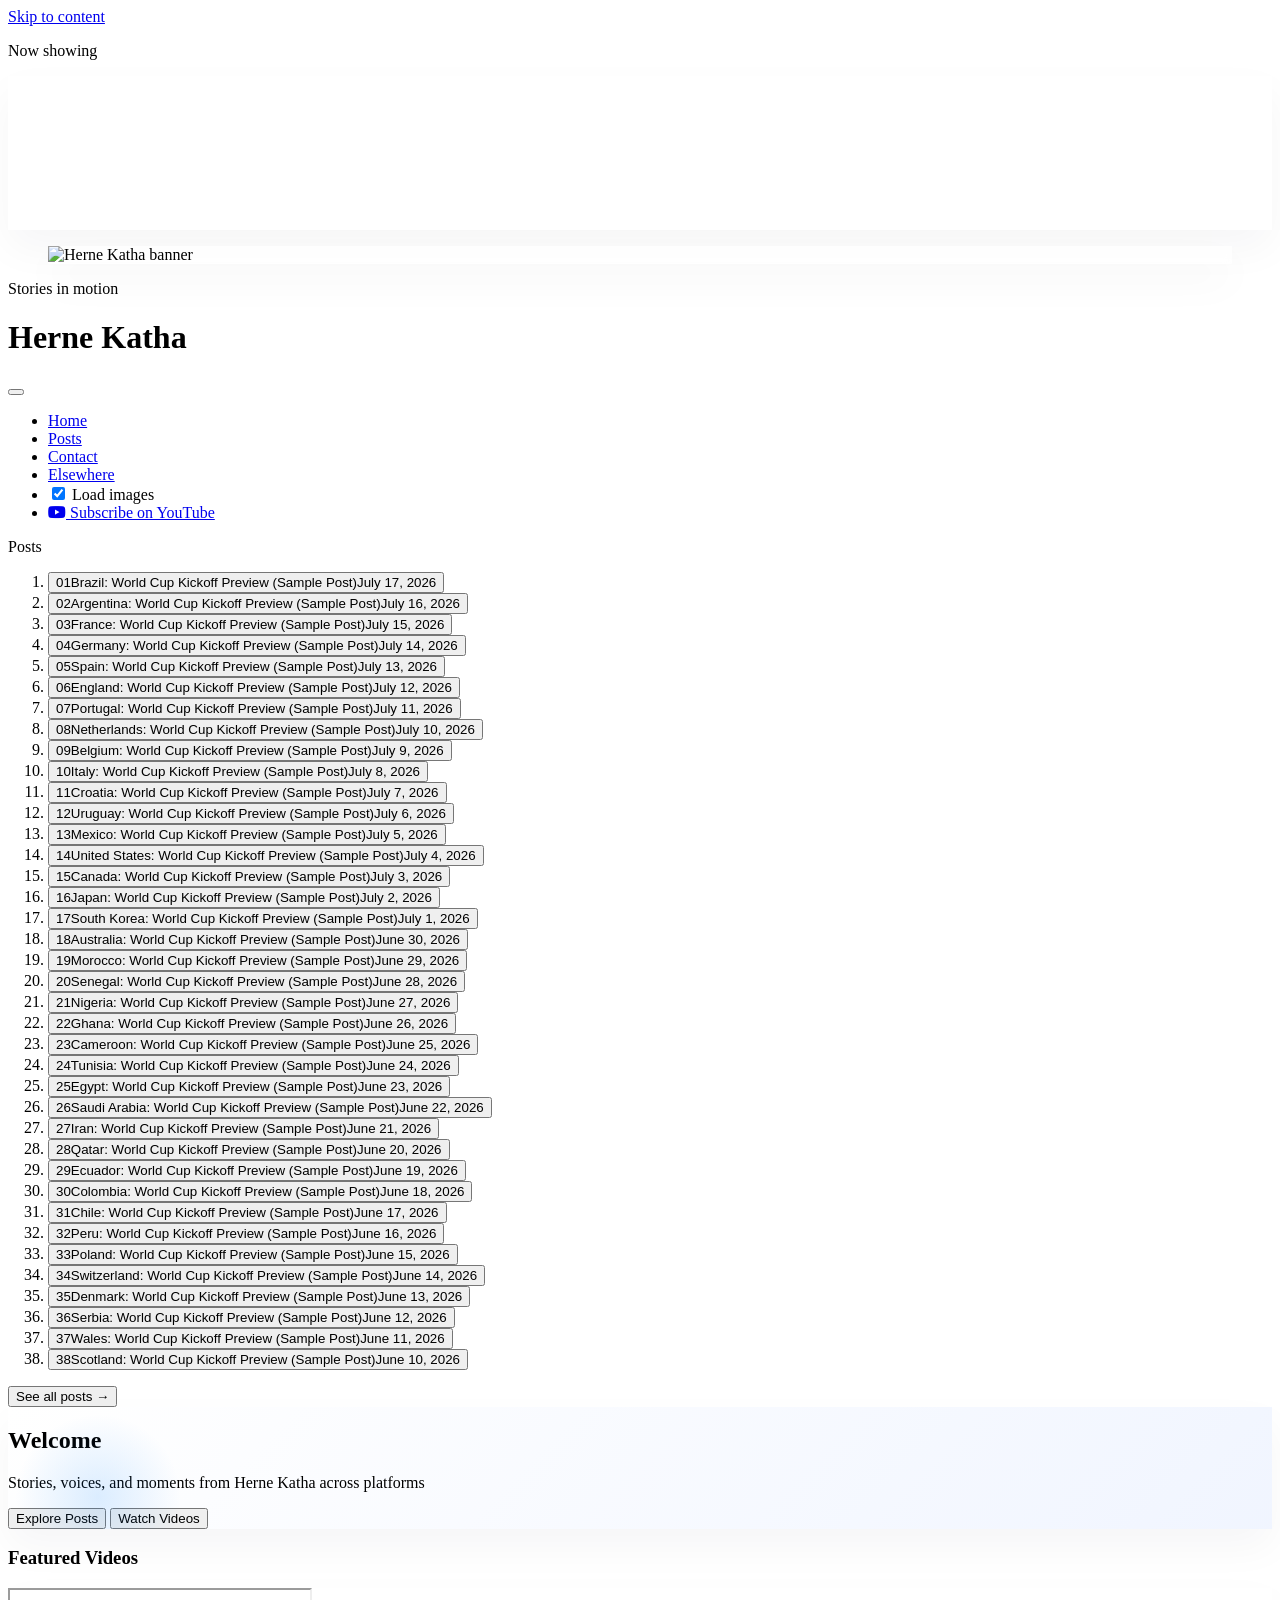
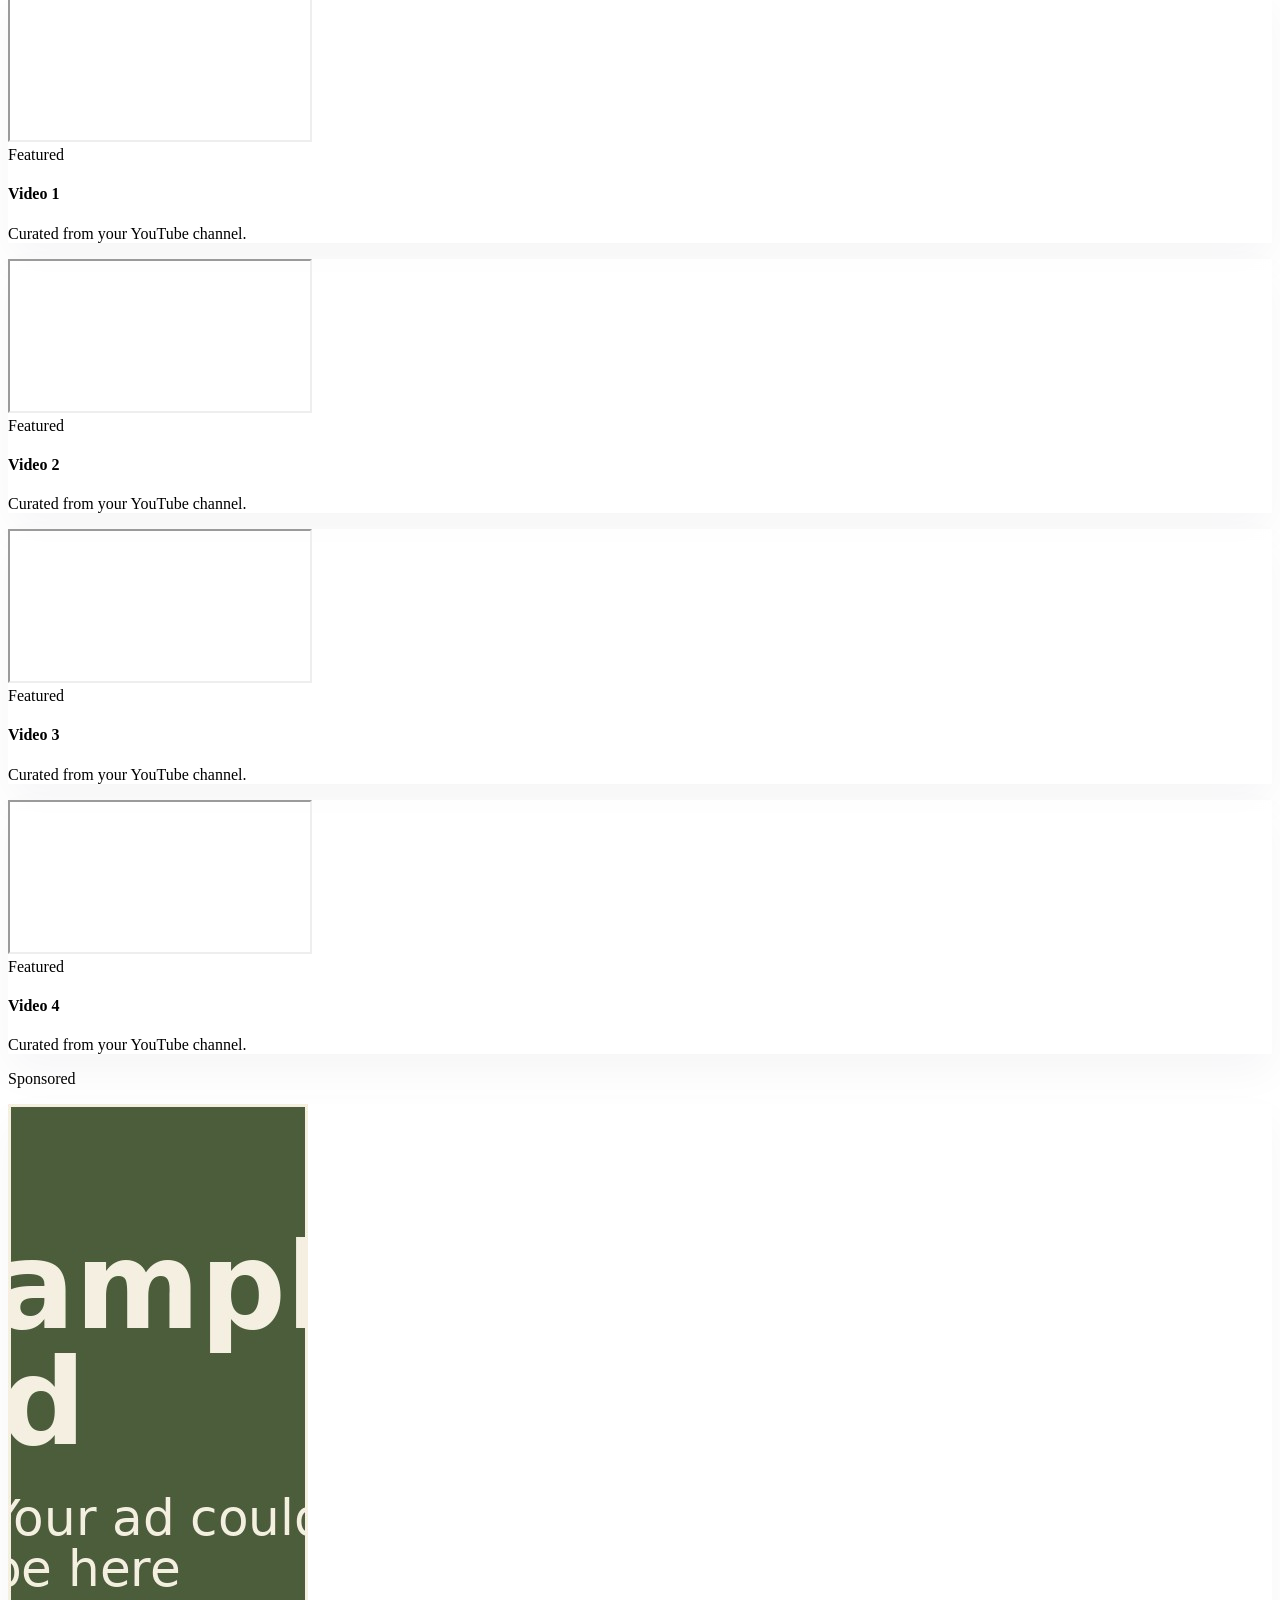
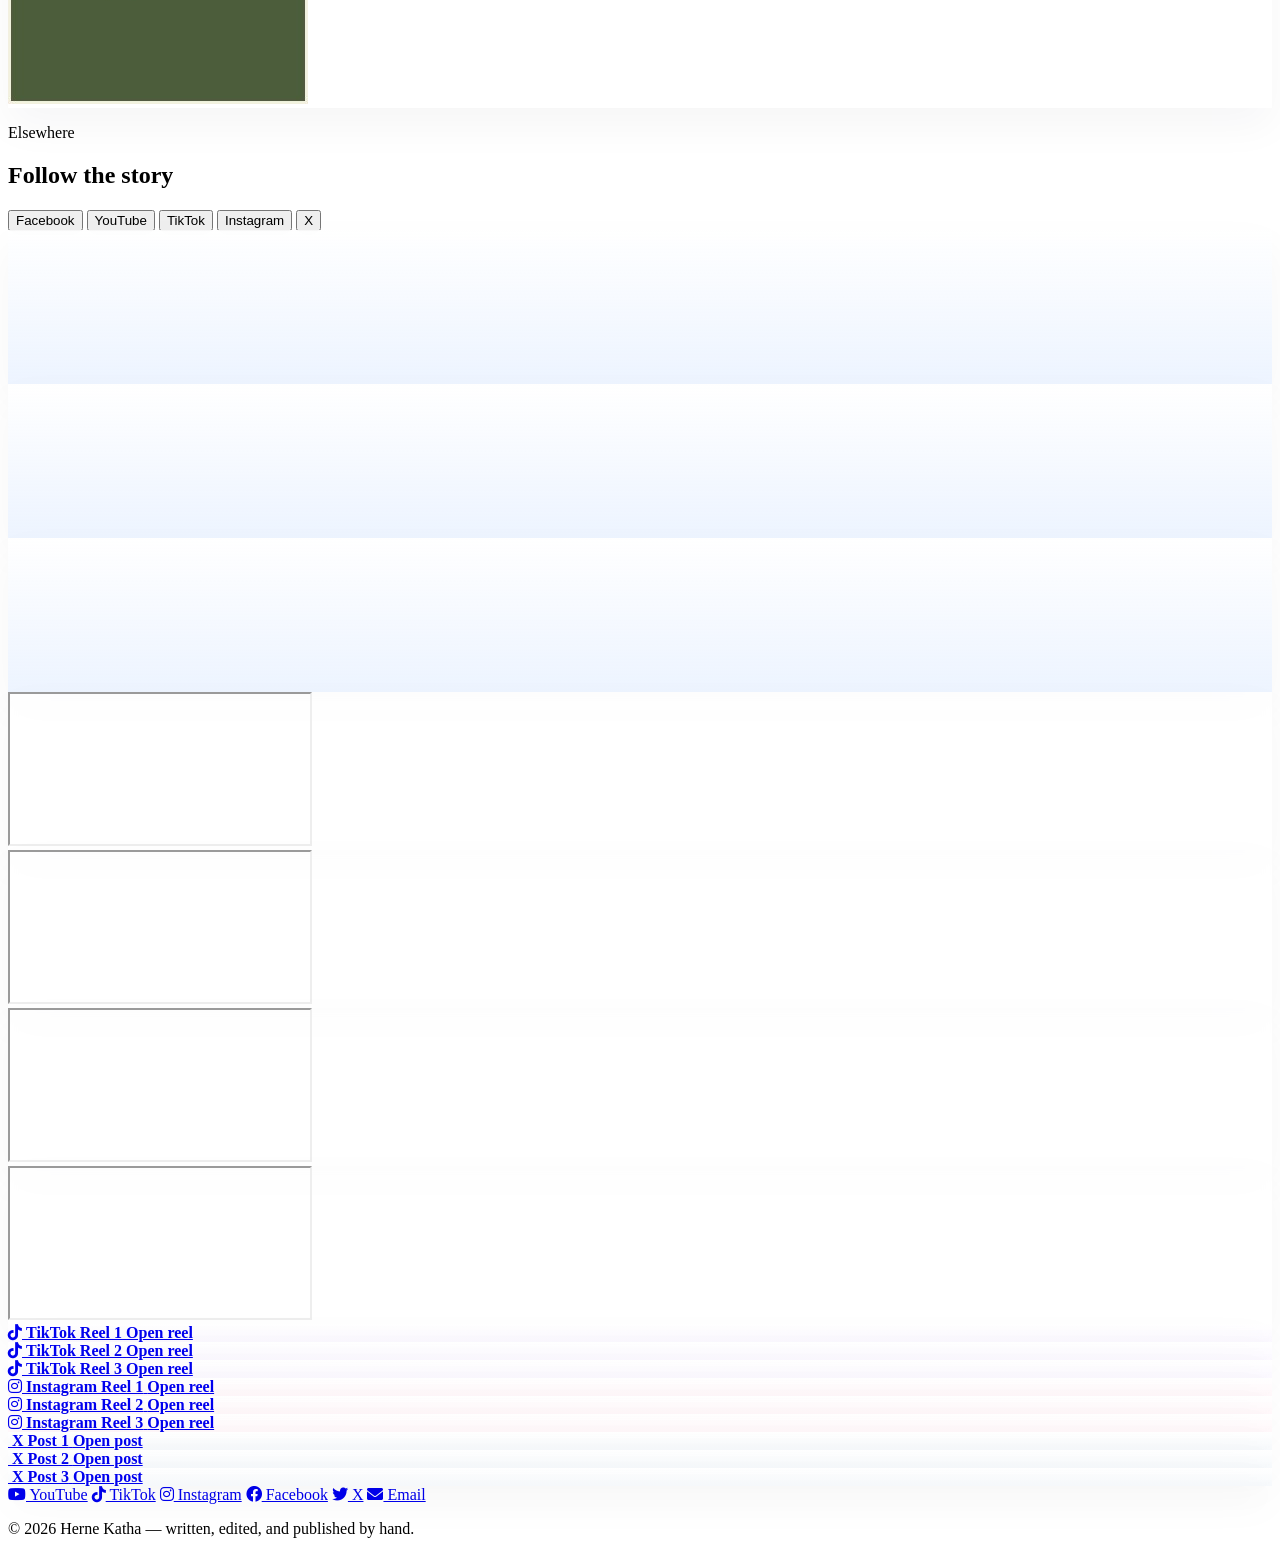
==== commit afa2e6a5: "Finalize Herne Katha branding and social layout across the homepage" ====
--- a/index.html
+++ b/index.html
@@ -3,19 +3,17 @@
 <head>
   <meta charset="UTF-8">
   <meta name="viewport" content="width=device-width, initial-scale=1.0">
-  <meta http-equiv="Content-Security-Policy" content="default-src 'self'; script-src 'self' https://unpkg.com https://connect.facebook.net https://www.youtube.com; style-src 'self' https://fonts.googleapis.com https://cdnjs.cloudflare.com; font-src 'self' https://fonts.gstatic.com https://cdnjs.cloudflare.com; frame-src https://www.youtube.com https://www.facebook.com https://www.tiktok.com; img-src 'self' data: https:; connect-src 'self'">
-  <title>My Website — a personal journal</title>
-  <meta name="description" content="A personal journal — posts, favorite media, and where to find me elsewhere.">
+  <meta http-equiv="Content-Security-Policy" content="default-src 'self'; script-src 'self' https://unpkg.com https://connect.facebook.net https://www.youtube.com https://www.facebook.com https://www.facebook.net; style-src 'self' https://fonts.googleapis.com https://cdnjs.cloudflare.com 'unsafe-inline'; img-src 'self' data: https:; frame-src 'self' https://www.youtube.com https://www.facebook.com https://www.facebook.net https://x.com; connect-src 'self' https:; font-src 'self' https://fonts.gstatic.com https://cdnjs.cloudflare.com;">
+  <title>Herne Katha — Social Storytelling</title>
+  <meta name="description" content="Stories, voices, and moments from Herne Katha across platforms.">
 
   <link rel="preconnect" href="https://fonts.googleapis.com">
   <link rel="preconnect" href="https://fonts.gstatic.com" crossorigin>
   <link href="https://fonts.googleapis.com/css2?family=SF+Pro+Display:wght@400;500;600;700&family=SF+Pro+Text:wght@400;500&display=swap" rel="stylesheet">
-  <link rel="stylesheet" href="https://cdnjs.cloudflare.com/ajax/libs/font-awesome/6.0.0/css/all.min.css" integrity="sha512-9usAa3IW2lEnf3lGY6i7IjLxa97keshcUj8YsxjUc4MdRNQdvJ+gNaf7efDLcKV1mnnersvmjztKsksZs4Xw5g==" crossorigin="anonymous" referrerpolicy="no-referrer">
-
+  <link rel="stylesheet" href="https://cdnjs.cloudflare.com/ajax/libs/font-awesome/6.0.0/css/all.min.css" integrity="sha512-9usAa3IW2lEnf3lGY6i7IjLxa97keshcUj8YsxjUc4MdRNQdvJ+gNaf7efDLcKV1mnnersvm" crossorigin="anonymous" referrerpolicy="no-referrer">
   <link rel="stylesheet" href="style.css">
 </head>
 <body>
-
   <a class="skip-link" href="#main">Skip to content</a>
 
   <section class="featured" aria-label="Featured media">
@@ -32,10 +30,7 @@
         </iframe>
       </div>
       <figure class="featured-banner">
-        <img
-          src="https://placehold.co/1600x700/23201a/f5efe1?text=Your+Banner+Image"
-          alt="Site banner"
-          id="banner-img">
+        <img src="https://placehold.co/1600x700/23201a/f5efe1?text=Herne+Katha" alt="Herne Katha banner" id="banner-img">
       </figure>
       <div class="featured-embed" id="featured-facebook">
         <div class="fb-page"
@@ -54,10 +49,10 @@
   <header class="masthead">
     <div class="masthead-top">
       <div class="masthead-titles">
-        <p class="kicker">A personal journal</p>
-        <h1 class="site-title">My Website</h1>
+        <p class="kicker">Stories in motion</p>
+        <h1 class="site-title">Herne Katha</h1>
       </div>
-      <nav class="site-nav">
+      <nav class="site-nav" aria-label="Main navigation">
         <button class="nav-toggle" id="nav-toggle" aria-label="Open menu" aria-expanded="false">
           <span></span><span></span><span></span>
         </button>
@@ -84,7 +79,6 @@
   </header>
 
   <main id="main" class="layout">
-
     <aside class="rail-contents" aria-label="Posts">
       <p class="rail-label">Posts</p>
       <ol id="post-list-items"></ol>
@@ -94,7 +88,7 @@
     <article class="column-article" id="content">
       <div class="homepage-hero">
         <h2>Welcome</h2>
-        <p class="hero-subtitle">Discover stories, insights, and moments from my world</p>
+        <p class="hero-subtitle">Stories, voices, and moments from Herne Katha across platforms</p>
         <div class="hero-cta">
           <button class="btn-primary" id="explore-posts-btn">Explore Posts</button>
           <button class="btn-secondary" id="explore-videos-btn">Watch Videos</button>
@@ -103,31 +97,32 @@
 
       <section class="video-feed" id="video-feed-section">
         <h3>Featured Videos</h3>
-        <div class="video-feed-container" id="video-feed-container">
-          <!-- Videos loaded here with infinite scroll -->
-        </div>
+        <div class="video-feed-container" id="video-feed-container"></div>
       </section>
     </article>
 
     <aside class="rail-sponsor" aria-label="Sponsor">
       <p class="rail-label">Sponsored</p>
-      <div class="ad-placeholder" id="ad-placeholder">
-        <!-- Ad content loads here with smooth transition -->
-      </div>
+      <div class="ad-placeholder" id="ad-placeholder"></div>
     </aside>
   </main>
 
   <section class="elsewhere" id="elsewhere">
     <p class="section-kicker">Elsewhere</p>
-    <h2>Find me on</h2>
-    <div class="tabs" role="tablist">
+    <h2>Follow the story</h2>
+    <div class="tabs" role="tablist" aria-label="Social media channels">
       <button class="tab-btn active" data-tab="facebook">Facebook</button>
       <button class="tab-btn" data-tab="youtube">YouTube</button>
       <button class="tab-btn" data-tab="tiktok">TikTok</button>
+      <button class="tab-btn" data-tab="instagram">Instagram</button>
+      <button class="tab-btn" data-tab="x">X</button>
     </div>
+
     <div class="tab-panel active" id="panel-facebook"></div>
     <div class="tab-panel" id="panel-youtube"></div>
     <div class="tab-panel" id="panel-tiktok"></div>
+    <div class="tab-panel" id="panel-instagram"></div>
+    <div class="tab-panel" id="panel-x"></div>
   </section>
 
   <footer class="colophon" id="contact">
@@ -139,11 +134,10 @@
       <a id="footer-x" href="#" target="_blank" rel="noopener noreferrer"><i class="fab fa-twitter"></i> X</a>
       <a id="footer-email" href="#"><i class="fas fa-envelope"></i> Email</a>
     </div>
-    <p class="colophon-copy">&copy; <span id="year"></span> My Website — written, edited, and published by hand.</p>
+    <p class="colophon-copy">&copy; <span id="year"></span> Herne Katha — written, edited, and published by hand.</p>
   </footer>
 
   <div id="fb-root"></div>
-
   <script src="script.js"></script>
 </body>
 </html>
--- a/style.css
+++ b/style.css
@@ -1,772 +1,97 @@
-:root {
-  --paper: #f5f5f7;
-  --paper-strong: #ffffff;
-  --paper-soft: #ececf1;
-  --ink: #1d1d1f;
-  --ink-soft: #4b4b52;
-  --muted: #6e6e73;
-  --line: rgba(29, 29, 31, 0.12);
-  --card: rgba(255, 255, 255, 0.8);
-  --brand: #0a84ff;
-  --brand-strong: #0066cc;
-  --shadow: rgba(15, 23, 42, 0.12);
-  --font-display: "SF Pro Display", "Segoe UI", sans-serif;
-  --font-body: "SF Pro Text", "Segoe UI", sans-serif;
-  --font-mono: "SFMono-Regular", "Consolas", monospace;
-  --content-max: 1280px;
-  --sticky-header-height: 5.5rem;
+
+/* Premium social polish */
+.social-item,
+.video-feed-item,
+.featured-embed,
+.featured-banner,
+.ad-placeholder,
+.post-ad,
+.post-article,
+.homepage-hero {
+  border: 1px solid var(--line);
+  box-shadow: 0 18px 40px rgba(15, 23, 42, 0.04);
 }
 
-* { box-sizing: border-box; }
-html { scroll-behavior: smooth; }
-body {
-  margin: 0;
-  background: var(--paper);
-  color: var(--ink);
-  font-family: var(--font-body);
-  line-height: 1.65;
-  letter-spacing: -0.01em;
+.homepage-hero {
+  background: linear-gradient(135deg, rgba(255,255,255,0.94), rgba(239, 244, 255, 0.9));
+  position: relative;
+  overflow: hidden;
 }
 
-#main,
-#content,
-#contact,
-#elsewhere {
-  scroll-margin-top: calc(var(--sticky-header-height) + 1rem);
-}
-
-img { max-width: 100%; display: block; }
-a { color: var(--brand); }
-
-h1, h2, h3, h4 {
-  font-family: var(--font-display);
-  margin: 0 0 0.5em;
-  line-height: 1.1;
-  letter-spacing: -0.04em;
-}
-
-.skip-link {
+.homepage-hero::before {
+  content: "";
   position: absolute;
-  left: -999px;
-  top: 0;
-  background: #000;
-  color: #fff;
-  padding: 0.7rem 1rem;
-  z-index: 1000;
-}
-.skip-link:focus { left: 0.75rem; top: 0.75rem; }
-
-.section-kicker,
-.rail-label,
-.kicker {
-  font-family: var(--font-mono);
-  font-size: 0.72rem;
-  letter-spacing: 0.12em;
-  text-transform: uppercase;
-  color: var(--muted);
-  margin: 0 0 0.6rem;
-}
-
-.masthead {
-  position: sticky;
-  top: 0;
-  z-index: 50;
-  background: rgba(245, 245, 247, 0.78);
-  backdrop-filter: blur(14px);
-  border-bottom: 1px solid var(--line);
-  padding: 1rem clamp(1rem, 4vw, 2.6rem);
-}
-
-.masthead-top {
-  max-width: var(--content-max);
-  margin: 0 auto;
-  display: flex;
-  justify-content: space-between;
-  align-items: center;
-  gap: 1rem;
-}
-
-.site-title {
-  font-size: clamp(2rem, 3vw, 2.8rem);
-  margin: 0;
-  letter-spacing: -0.06em;
-}
-
-.masthead.is-compact { padding: 0.55rem clamp(1rem, 4vw, 2.8rem); }
-.masthead.is-compact .kicker { display: none; }
-.masthead.is-compact .site-title { font-size: 1.4rem; }
-
-.site-nav ul {
-  list-style: none;
-  display: flex;
-  align-items: center;
-  gap: 1.3rem;
-  margin: 0;
-  padding: 0;
-  flex-wrap: wrap;
-}
-.site-nav a {
-  color: var(--ink);
-  text-decoration: none;
-  font-size: 0.96rem;
-  font-weight: 500;
-}
-
-.data-saver label {
-  display: inline-flex;
-  align-items: center;
-  gap: 0.5rem;
-  font-family: var(--font-mono);
-  font-size: 0.72rem;
-  color: var(--ink-soft);
-}
-
-.nav-toggle {
-  display: none;
-  background: none;
-  border: none;
-  padding: 0.2rem;
-  cursor: pointer;
-}
-.nav-toggle span {
-  display: block;
-  width: 22px;
-  height: 2px;
-  background: var(--ink);
-  margin: 4px 0;
-  border-radius: 999px;
-}
-
-.ticker {
-  display: inline-flex;
-  align-items: center;
-  gap: 0.5rem;
-  height: 1.7rem;
-  overflow: hidden;
-  white-space: nowrap;
-  font-family: var(--font-mono);
-  font-size: 0.76rem;
-  color: var(--ink);
-  text-decoration: none;
-  border-bottom: 1px solid var(--line);
-}
-
-#social-ticker-text { white-space: nowrap; }
-
-.featured {
-  max-width: var(--content-max);
-  margin: 2.25rem auto 1.75rem;
-  padding: 0 clamp(1rem, 4vw, 2.4rem);
-}
-
-.featured-row {
-  display: grid;
-  grid-template-columns: minmax(0, 1.15fr) minmax(0, 1.7fr) minmax(0, 1.1fr);
-  gap: 1rem;
-  align-items: stretch;
+  inset: 0 auto auto 0;
+  width: 180px;
+  height: 180px;
+  background: radial-gradient(circle, rgba(10,132,255,0.14), transparent 65%);
+  pointer-events: none;
 }
 
 .featured-embed,
-.featured-banner {
-  background: var(--paper-strong);
-  border: 1px solid var(--line);
-  border-radius: 20px;
-  overflow: hidden;
-  min-height: 250px;
-  box-shadow: 0 12px 30px rgba(0, 0, 0, 0.04);
+.featured-banner,
+.social-item,
+.video-feed-item,
+.ad-placeholder,
+.post-ad {
+  background: rgba(255,255,255,0.75);
+  backdrop-filter: blur(4px);
 }
 
-.featured-embed iframe,
-.featured-banner img {
-  width: 100%;
-  height: 100%;
-  object-fit: cover;
-  border: none;
-  display: block;
+.tab-btn {
+  position: relative;
+  top: 1px;
 }
 
-.featured-banner img {
-  transition: transform 0.25s ease;
-}
-.featured-banner:hover img { transform: scale(1.02); }
-
-.layout {
-  max-width: var(--content-max);
-  margin: 0 auto 3rem;
-  padding: 0 clamp(1rem, 4vw, 2.4rem);
-  display: grid;
-  grid-template-columns: 220px minmax(0, 1fr) 260px;
-  gap: 2rem;
-  align-items: start;
+.tab-panel.active {
+  animation: fadeUp 0.22s ease;
 }
 
-body.home-view .layout {
-  grid-template-columns: 1fr;
+@keyframes fadeUp {
+  from {
+    opacity: 0;
+    transform: translateY(8px);
+  }
+  to {
+    opacity: 1;
+    transform: translateY(0);
+  }
 }
 
-body.home-view .rail-contents,
-body.home-view .rail-sponsor {
-  display: none;
+.social-card strong {
+  font-weight: 700;
 }
 
-body.home-view .column-article {
-  max-width: 1200px;
-  margin: 0 auto;
+.social-card span {
+  font-weight: 600;
 }
 
-.column-article {
-  max-width: 760px;
-  animation: fadeIn 0.25s ease;
-}
-@keyframes fadeIn {
-  from { opacity: 0; transform: translateY(4px); }
-  to { opacity: 1; transform: translateY(0); }
+.facebook-item {
+  background: linear-gradient(180deg, rgba(255,255,255,0.9), rgba(229,239,255,0.7));
 }
 
-.homepage-hero {
-  background: linear-gradient(180deg, rgba(255,255,255,0.9), rgba(248,248,250,0.95));
-  border: 1px solid var(--line);
-  border-radius: 28px;
-  padding: clamp(1.6rem, 4vw, 3rem);
-  box-shadow: var(--shadow) 0 12px 36px;
-  margin-bottom: 2rem;
+.youtube-item {
+  background: linear-gradient(180deg, rgba(255,255,255,0.9), rgba(255,238,238,0.7));
 }
 
-.homepage-hero h2 {
-  font-size: clamp(2.2rem, 4vw, 4rem);
-  margin-bottom: 0.6rem;
+.tiktok-item {
+  background: linear-gradient(180deg, rgba(255,255,255,0.9), rgba(249,245,255,0.7));
 }
 
-.hero-subtitle {
-  font-size: 1.15rem;
-  color: var(--muted);
-  margin-bottom: 1.5rem;
+.instagram-item {
+  background: linear-gradient(180deg, rgba(255,255,255,0.9), rgba(255,243,247,0.7));
 }
 
-.hero-cta {
-  display: flex;
-  gap: 0.8rem;
-  flex-wrap: wrap;
-}
-
-.btn-primary,
-.btn-secondary {
-  display: inline-flex;
-  align-items: center;
-  justify-content: center;
-  padding: 0.9rem 1.5rem;
-  border-radius: 999px;
-  border: 1px solid transparent;
-  font-size: 0.98rem;
-  font-weight: 600;
-  cursor: pointer;
-  transition: all 0.2s ease;
-  text-decoration: none;
-}
-
-.btn-primary {
-  background: linear-gradient(135deg, var(--brand), var(--brand-strong));
-  color: white;
-  box-shadow: 0 18px 28px rgba(10, 132, 255, 0.2);
-}
-.btn-primary:hover { transform: translateY(-2px); }
-
-.btn-secondary {
-  background: transparent;
-  color: var(--ink);
-  border-color: var(--line);
-}
-.btn-secondary:hover { background: rgba(255,255,255,0.66); }
-
-.video-carousel {
-  padding: 0.5rem 0 1rem;
-}
-.video-carousel h3 {
-  font-size: clamp(1.5rem, 2vw, 2rem);
-  margin-bottom: 1rem;
-}
-
-.carousel-container {
-  display: flex;
-  align-items: center;
-  gap: 1rem;
-}
-
-.carousel-wrapper {
-  flex: 1;
-  overflow: hidden;
-  border-radius: 22px;
-  background: var(--ink);
-  border: 1px solid rgba(255,255,255,0.1);
-}
-
-.carousel-track {
-  display: flex;
-  transition: transform 0.4s cubic-bezier(0.2, 0.8, 0.2, 1);
-}
-
-.carousel-video-item {
-  flex: 0 0 100%;
-  min-height: 420px;
-  background: #000;
-}
-.carousel-video-item iframe {
-  width: 100%;
-  height: 100%;
-  display: block;
-  border: none;
-}
-
-.carousel-nav {
-  width: 42px;
-  height: 42px;
-  border-radius: 50%;
-  border: 1px solid var(--line);
-  background: rgba(255,255,255,0.7);
-  color: var(--ink);
-  font-size: 1.6rem;
-  line-height: 1;
-  cursor: pointer;
-}
-.carousel-nav:disabled { opacity: 0.45; cursor: not-allowed; }
-
-.carousel-dots {
-  display: flex;
-  justify-content: center;
-  gap: 0.6rem;
-  margin-top: 1rem;
-}
-.carousel-dot {
-  width: 10px;
-  height: 10px;
-  border-radius: 50%;
-  border: 0;
-  background: rgba(29,29,31,0.25);
-  cursor: pointer;
-  transition: all 0.2s ease;
-}
-.carousel-dot.active {
-  width: 22px;
-  border-radius: 999px;
-  background: var(--brand);
-}
-
-.rail-contents,
-.rail-sponsor {
-  position: sticky;
-  top: calc(var(--sticky-header-height) + 1rem);
-}
-
-.rail-contents {
-  border-right: 1px solid var(--line);
-  padding-right: 1rem;
-}
-
-.rail-sponsor {
-  border-left: 1px solid var(--line);
-  padding-left: 1rem;
-}
-
-.rail-label {
-  border-bottom: 1px solid var(--line);
-  padding-bottom: 0.5rem;
-}
-
-#post-list-items {
-  list-style: none;
-  margin: 0.9rem 0 0;
-  padding: 0;
-  max-height: 440px;
-  overflow-y: auto;
-}
-#post-list-items li { margin: 0; }
-#post-list-items button {
-  width: 100%;
-  text-align: left;
-  background: transparent;
-  border: 1px solid transparent;
-  border-radius: 12px;
-  padding: 0.8rem 0.7rem;
-  color: var(--ink);
-  cursor: pointer;
-  display: flex;
-  flex-direction: column;
-  gap: 0.2rem;
-  transition: all 0.15s ease;
-}
-#post-list-items button:hover {
-  border-color: var(--line);
-  background: rgba(255,255,255,0.5);
-}
-#post-list-items .num,
-#post-list-items .date {
-  font-family: var(--font-mono);
-  font-size: 0.75rem;
-  color: var(--muted);
-}
-#post-list-items .title {
-  font-size: 0.95rem;
-  line-height: 1.38;
-}
-
-.see-more-link {
-  margin-top: 0.9rem;
-  border: none;
-  background: transparent;
-  color: var(--brand);
-  font-family: var(--font-mono);
-  font-size: 0.76rem;
-  text-transform: uppercase;
-  letter-spacing: 0.08em;
-  cursor: pointer;
-}
-
-.post-article {
-  background: rgba(255,255,255,0.6);
-  border: 1px solid var(--line);
-  border-radius: 24px;
-  padding: clamp(1.2rem, 2vw, 2.2rem);
-  box-shadow: 0 14px 32px rgba(0,0,0,0.04);
-}
-
-.post-article h2 {
-  font-size: clamp(2rem, 3vw, 3.2rem);
-  margin-bottom: 0.5rem;
-}
-
-.post-date {
-  font-family: var(--font-mono);
-  font-size: 0.78rem;
-  color: var(--muted);
-  margin-bottom: 1.2rem;
-}
-
-.post-article p {
-  font-size: 1.05rem;
-  color: #2f2f33;
-}
-
-.post-ad {
-  margin: 1.6rem 0;
-  padding: 1rem;
-  border-radius: 18px;
-  background: linear-gradient(180deg, rgba(255,255,255,0.9), rgba(244,244,246,0.95));
-  border: 1px solid var(--line);
-  overflow: hidden;
-}
-
-.post-ad-label {
-  display: block;
-  margin-bottom: 0.8rem;
-  font-family: var(--font-mono);
-  font-size: 0.7rem;
-  letter-spacing: 0.12em;
-  text-transform: uppercase;
-  color: var(--muted);
-}
-
-.post-ad img {
-  width: 100%;
-  border-radius: 12px;
-  object-fit: cover;
-}
-
-.post-ad-video {
-  padding: 0;
-  overflow: hidden;
-}
-.post-ad-video-frame {
-  width: 100%;
-  background: #000;
-}
-.post-ad-video iframe {
-  display: block;
-  width: 100%;
-  aspect-ratio: 16 / 9;
-  border: none;
-}
-.post-ad-copy {
-  padding: 1rem 1.2rem 1.2rem;
-}
-.post-ad-copy h4 {
-  font-size: 1.15rem;
-  margin-bottom: 0.3rem;
-}
-.post-ad-copy p {
-  margin: 0;
-  color: var(--ink-soft);
-  font-size: 0.96rem;
-}
-
-.ad-placeholder {
-  min-height: 320px;
-  border-radius: 18px;
-  border: 1px solid var(--line);
-  background: linear-gradient(180deg, rgba(255,255,255,0.75), rgba(236,236,241,0.9));
-  overflow: hidden;
-  display: flex;
-  align-items: center;
-  justify-content: center;
-}
-
-.ad-placeholder img,
-.main-ad-video iframe {
-  width: 100%;
-  height: 100%;
-  display: block;
-  border: none;
-}
-
-.main-ad-video {
-  width: 100%;
-  background: white;
-  overflow: hidden;
-  border-radius: 18px;
-}
-.main-ad-video-frame {
-  background: #000;
-}
-.main-ad-video iframe {
-  aspect-ratio: 16 / 9;
-}
-.main-ad-video-copy {
-  padding: 1rem;
-}
-.main-ad-video-copy h4 {
-  font-size: 1.1rem;
-  margin-bottom: 0.3rem;
-}
-.main-ad-video-copy p {
-  margin: 0;
-  color: var(--ink-soft);
-  font-size: 0.94rem;
-}
-
-.advertise-with-us {
-  display: flex;
-  flex-direction: column;
-  justify-content: center;
-  align-items: center;
-  width: 100%;
-  min-height: 290px;
-  padding: 1.2rem;
-  text-align: center;
-  color: var(--muted);
-}
-.advertise-with-us p {
-  margin: 0 0 0.6rem;
-  color: var(--ink);
-  font-weight: 600;
-}
-.advertise-with-us a {
-  color: var(--brand);
-  text-decoration: none;
-}
-
-.post-index-meta {
-  font-family: var(--font-mono);
-  color: var(--muted);
-  font-size: 0.76rem;
-  margin: 0 0 1.2rem;
-}
-
-.post-grid {
-  display: grid;
-  grid-template-columns: repeat(auto-fill, minmax(240px, 1fr));
-  gap: 1rem;
-}
-
-.post-card {
-  background: rgba(255,255,255,0.7);
-  border: 1px solid var(--line);
-  border-radius: 18px;
-  overflow: hidden;
-  box-shadow: 0 10px 24px rgba(0,0,0,0.025);
-}
-.post-card-image {
-  background: var(--paper-soft);
-  height: 180px;
-}
-.post-card-image img {
-  width: 100%;
-  height: 100%;
-  object-fit: cover;
-}
-.post-card h3 {
-  font-size: 1.1rem;
-  margin: 1rem 1rem 0.3rem;
-}
-.post-card-date {
-  font-family: var(--font-mono);
-  font-size: 0.74rem;
-  color: var(--muted);
-  margin: 0 1rem 0.8rem;
-}
-.post-card .read-more {
-  margin: 0 1rem 1rem;
-  border: none;
-  border-radius: 999px;
-  background: var(--ink);
-  color: white;
-  padding: 0.8rem 1rem;
-  font-weight: 600;
-  cursor: pointer;
-}
-
-.post-index-pagination {
-  display: flex;
-  justify-content: center;
-  flex-wrap: wrap;
-  gap: 0.5rem;
-  margin-top: 1.2rem;
-}
-.post-index-pagination button {
-  border: 1px solid var(--line);
-  background: rgba(255,255,255,0.7);
-  color: var(--ink);
-  border-radius: 999px;
-  min-width: 2.2rem;
-  height: 2.2rem;
-  cursor: pointer;
-}
-.post-index-pagination button.active {
-  background: var(--ink);
-  color: white;
-  border-color: var(--ink);
-}
-
-.elsewhere {
-  max-width: var(--content-max);
-  margin: 2.5rem auto 3rem;
-  padding: 0 clamp(1rem, 4vw, 2.4rem);
-}
-
-.elsewhere h2 {
-  font-size: clamp(1.7rem, 2.8vw, 2.5rem);
-}
-
-.tabs {
-  display: flex;
-  gap: 0.8rem;
-  flex-wrap: wrap;
-  margin: 1rem 0 1.2rem;
-  border-bottom: 1px solid var(--line);
-}
-.tab-btn {
-  background: transparent;
-  border: none;
-  border-bottom: 2px solid transparent;
-  padding: 0.7rem 0.2rem;
-  font-family: var(--font-mono);
-  text-transform: uppercase;
-  letter-spacing: 0.1em;
-  font-size: 0.7rem;
-  color: var(--muted);
-  cursor: pointer;
-}
-.tab-btn.active {
-  color: var(--brand);
-  border-color: var(--brand);
-}
-
-.social-grid {
-  display: grid;
-  grid-template-columns: repeat(auto-fit, minmax(280px, 1fr));
-  gap: 1rem;
-}
-.social-item {
-  background: #000;
-  border-radius: 18px;
-  overflow: hidden;
-  min-height: 250px;
-}
-.social-item iframe {
-  width: 100%;
-  height: 100%;
-  display: block;
-  border: none;
-}
-
-.facebook-item,
-.tiktok-item {
-  background: rgba(255,255,255,0.7);
-  border: 1px solid var(--line);
-  min-height: 180px;
-}
-.tiktok-card-small {
-  display: flex;
-  flex-direction: column;
-  justify-content: center;
-  align-items: center;
-  gap: 0.6rem;
-  width: 100%;
-  height: 100%;
-  text-decoration: none;
-  color: var(--ink);
-}
-.tiktok-card-small i { font-size: 1.8rem; color: var(--brand); }
-
-.colophon {
-  padding: 2rem clamp(1rem, 4vw, 2.4rem) 3rem;
-  background: #111214;
-  color: rgba(255,255,255,0.8);
-}
-.colophon-social {
-  display: flex;
-  flex-wrap: wrap;
-  justify-content: center;
-  gap: 0.8rem;
-  margin-bottom: 1rem;
-}
-.colophon-social a {
-  display: inline-flex;
-  align-items: center;
-  justify-content: center;
-  gap: 0.5rem;
-  padding: 0.8rem 1rem;
-  color: white;
-  text-decoration: none;
-  border: 1px solid rgba(255,255,255,0.15);
-  border-radius: 999px;
-}
-.colophon-copy {
-  text-align: center;
-  color: rgba(255,255,255,0.7);
-  font-family: var(--font-mono);
-  font-size: 0.78rem;
-  margin: 0;
-}
-
-@media (max-width: 980px) {
-  .layout {
-    grid-template-columns: 1fr;
-  }
-  .rail-contents,
-  .rail-sponsor {
-    position: static;
-    border: none;
-    padding: 0;
-  }
-  .featured-row { grid-template-columns: 1fr; }
+.x-item {
+  background: linear-gradient(180deg, rgba(255,255,255,0.9), rgba(242,246,250,0.7));
 }
 
 @media (max-width: 700px) {
-  .nav-toggle { display: inline-block; }
-  .site-nav ul {
-    display: none;
-    position: absolute;
-    right: 1rem;
-    top: calc(100% + 0.5rem);
-    background: rgba(255,255,255,0.95);
-    border: 1px solid var(--line);
-    border-radius: 16px;
-    padding: 0.8rem 1rem;
-    flex-direction: column;
-    align-items: flex-start;
-    box-shadow: 0 16px 32px rgba(0,0,0,0.08);
+  .homepage-hero {
+    padding: 1.3rem 1rem;
   }
-  #nav-links.open { display: flex; }
-  .carousel-video-item { min-height: 260px; }
-  .hero-cta { flex-direction: column; }
-  .btn-primary, .btn-secondary { width: 100%; }
+
+  .featured {
+    margin-top: calc(2rem + var(--sticky-header-height));
+  }
 }
